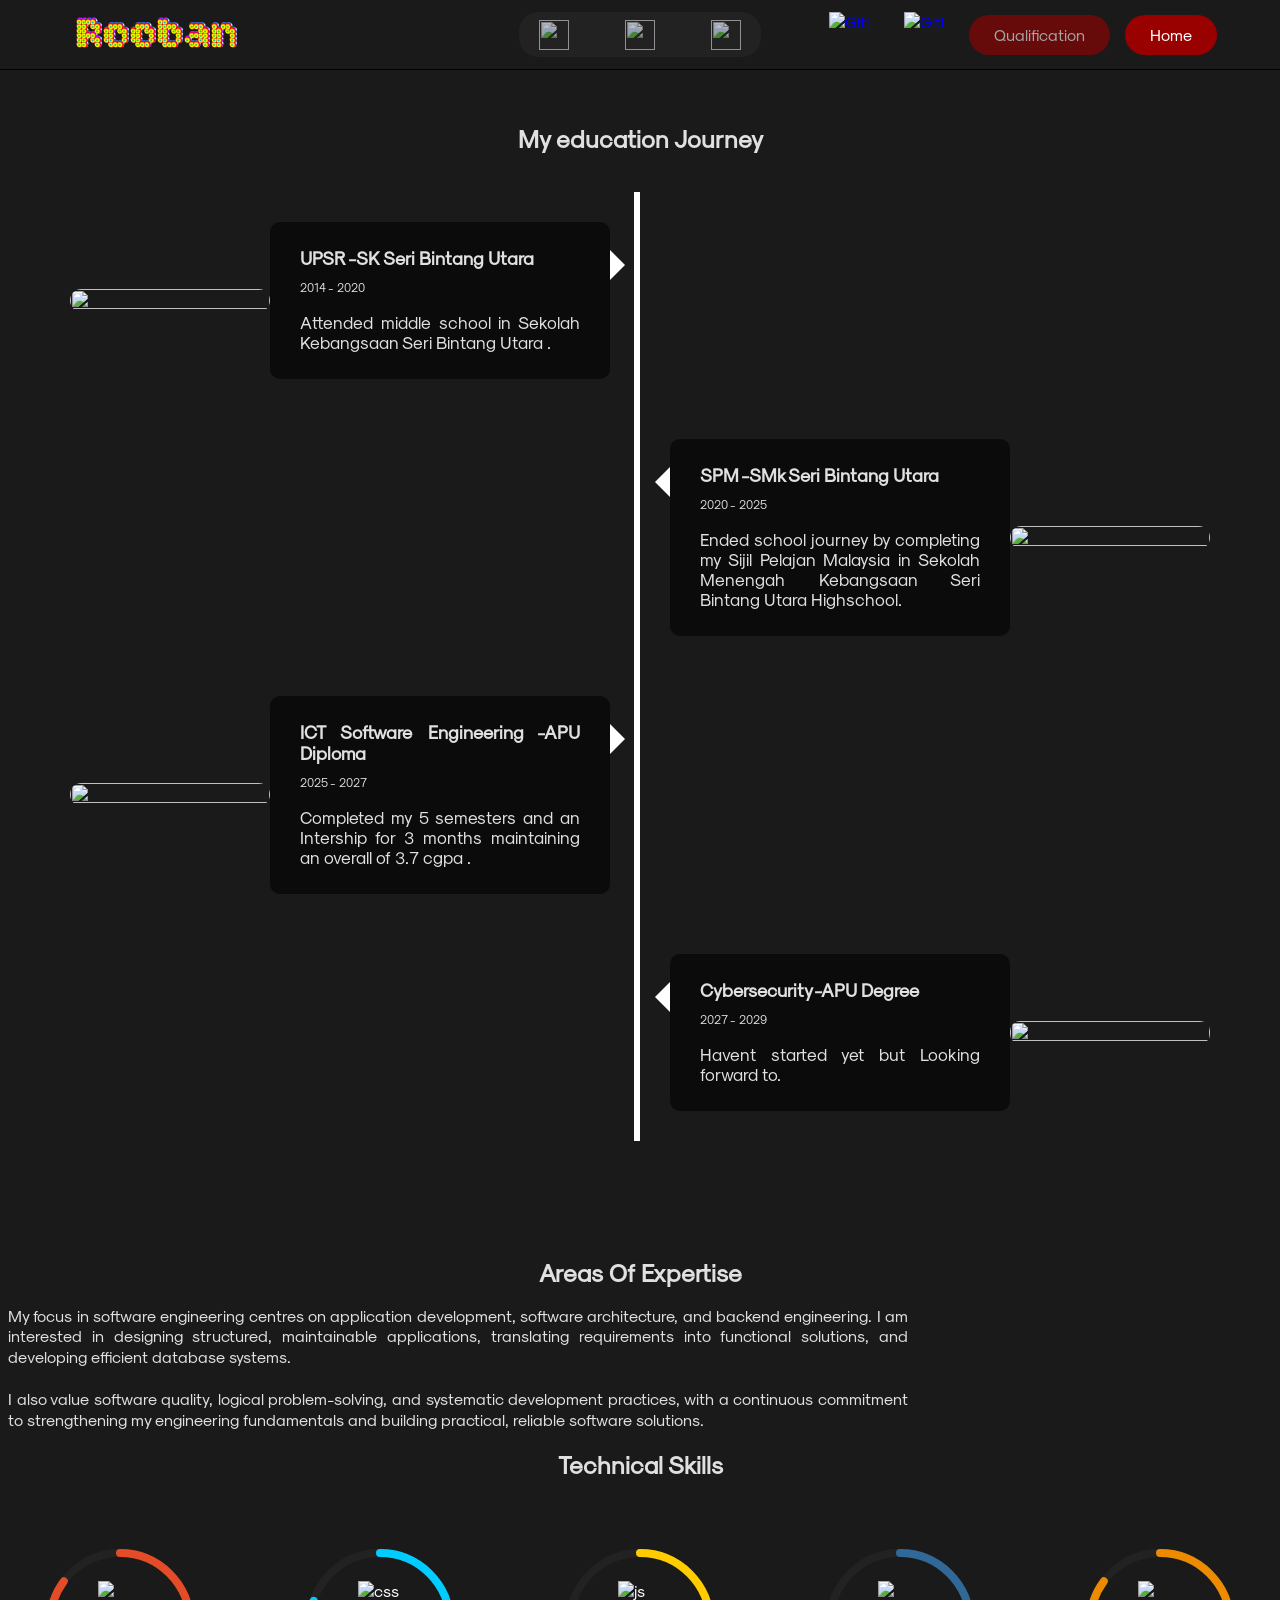
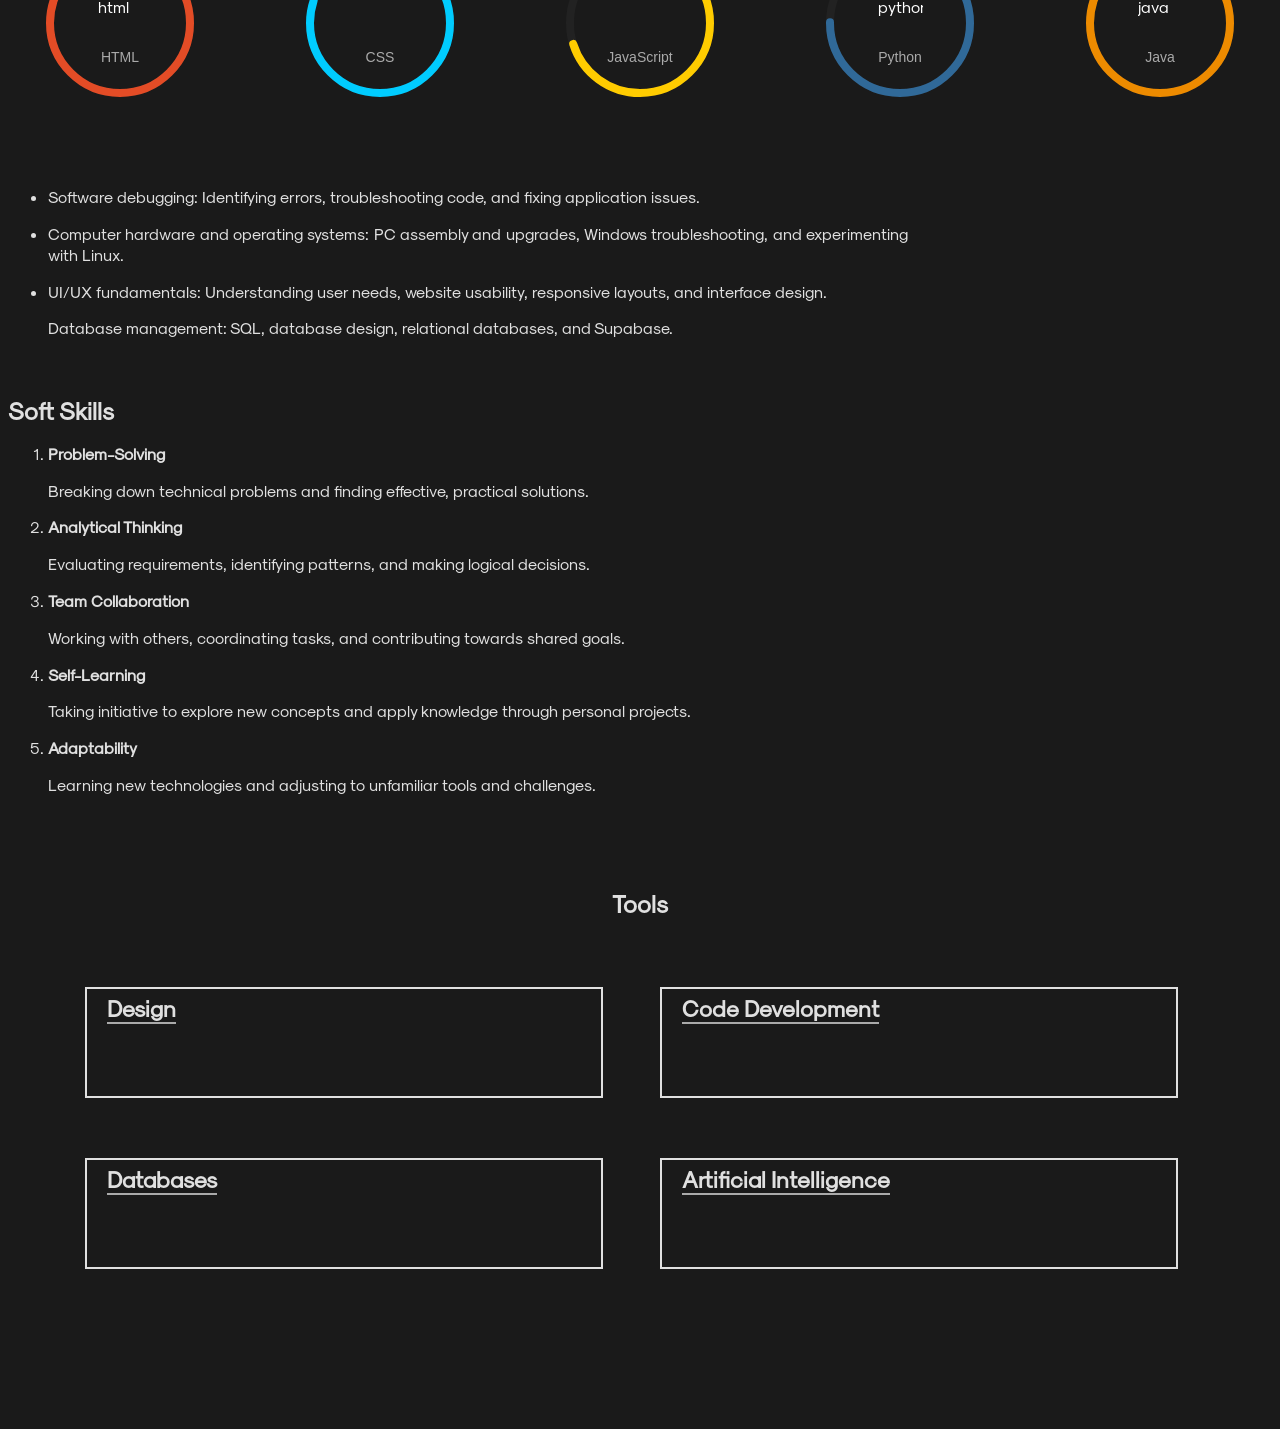
==== qualification.html @ 4d813896 "Add files via upload" ====
<!DOCTYPE html>
<html lang="en">
<head>
    <meta charset="UTF-8">
    <meta name="viewport" content="width=device-width, initial-scale=1.0">
    <title>Qualifications</title>
    <link rel="preconnect" href="https://fonts.googleapis.com">
<link rel="preconnect" href="https://fonts.gstatic.com" crossorigin>
<link href="https://fonts.googleapis.com/css2?family=Bitcount+Ink:wght@100..900&display=swap" rel="stylesheet">

<link rel="preconnect" href="https://fonts.googleapis.com">
<link rel="preconnect" href="https://fonts.gstatic.com" crossorigin>
    <link rel="stylesheet" href="style.css">
    <script src="web.js" defer></script>
    <link rel="icon" type="image/png" href="images/portfolio.png">
</head>
<body>
    <nav class="navigation">
    <h1 class="logo">Rooban</h1>
    
    <ul class="midTools">
        <li>
            <a href="#my-Education" class="Icons"  Icon-name="Books"><img src="images/bookIcon.png" alt=""></a>
        </li>
        <li>
            <a href="#my-Skills" class="Icons"  Icon-name="Skills"><img src="images/skillsIcon.png" alt=""></a>
        </li>
        <li>
            <a href="#my-Tools" class="Icons" Icon-name="Tools"><img src="images/toolIcon.png" alt=""></a>
        </li>
     </ul>
     <ul class="sidebar">
 <li class="close-menu">
    <button type="button" onclick="hideSidebar()" aria-label="Close menu"><svg xmlns="http://www.w3.org/2000/svg" viewBox="0 0 228 228" width="40px" height="40px" role="img" aria-labelledby="title">
  <title id="title">Close Menu</title>
  <g fill="none" stroke="#929090" stroke-width="12" stroke-linecap="round" stroke-linejoin="round">
    <rect x="25" y="30" width="178" height="178" rx="12"/>
    <path d="M114 30 V208 M25 119 H203"/>
  </g>
  <g fill="none" stroke="#929090" stroke-width="9" stroke-linecap="round" stroke-linejoin="round">
    <path d="M61 65 L91 95 M91 65 L61 95"/>
    <path d="M137 65 L167 95 M167 65 L137 95"/>
    <path d="M61 143 L91 173 M91 143 L61 173"/>
    <path d="M137 143 L167 173 M167 143 L137 173"/>
  </g>
</svg>

</button></li>
    <li ><a href="https://github.com/Roobananthan" target="_blank">
     Github</a></li>
     <li ><a href="https://www.linkedin.com/in/roobananthan-n-paramananthan-8a3a65379/?isSelfProfile=true" target="_blank">
     LinkedIn</a></li>
     <li ><a href="index.html">Home</a></li>
     <li ><a href="javascript:void(0)" style="opacity: 60%;">Qualification</a></li>
    
    </ul>
    <ul>
        <li class="hideOnMobile"><a href="https://github.com/Roobananthan" target="_blank" class="github" data-social="Github">
     <img src="images/github.png" alt="Github" ></a></li>
     <li class="hideOnMobile"><a href="https://www.linkedin.com/in/roobananthan-n-paramananthan-8a3a65379/?isSelfProfile=true" target="_blank" class="github" data-social="LinkedIn">
     <img src="images/linkedin.png" alt="Github" ></a></li>

     <li class="hideOnMobile"><a href="javascript:void(0)" class="qualification" style="opacity: 60%;gap: 1rem; margin-left: 10px;">Qualification</a></li>
     <li class="hideOnMobile"><a href="index.html" class="qualification">Home</a></li>
     
      <li class="menu-button" >
      <button type="button" onclick=showSidebar() aria-label="Open Menu">
        <svg xmlns="http://www.w3.org/2000/svg" viewBox="0 0 228 228" role="img" aria-labelledby="title">
  <title id="title">Menu</title>
  <rect x="25" y="30" width="178" height="178" rx="12" fill="none" stroke="#929090" stroke-width="12"/>
  <path d="M114 30 V208 M25 119 H203" fill="none" stroke="#929090" stroke-width="12"/>
  <g fill="#929090">
    <rect x="49" y="54" width="42" height="42"/>
    <rect x="139" y="54" width="42" height="42"/>
    <rect x="49" y="144" width="42" height="42"/>
    <rect x="139" y="144" width="42" height="42"/>
  </g>
   </svg></button></li>
     
    </ul>
    </nav>
    
    <hr class="navigationbar"><br>

    <main class="content">

    <div class="intro">
        <h1 class="logo-header">
            <span class="title">Rooban</span><span class="title">-The Software Engineer.</span>
        </h1>
    </div>
    <section id="my-Education">
<br><br><br>
   <h1 style="text-align: center;">My education Journey</h1>
   <div class="timeline">
     <div class="container2 left-container">
        <img src="images/sksbu.jpg" alt="">
        <div class="text-box2">
            <h2>UPSR -SK Seri Bintang Utara</h2>
            <small>2014 - 2020</small>
            <p>Attended middle school in Sekolah Kebangsaan Seri Bintang Utara .</p>
        <span class="left-container-arrow"></span>
        </div>
     </div>
     <div class="container2 right-container">
        <img src="images/smksbu.jpg" alt="">
        <div class="text-box2">
            <h2>SPM -SMk Seri Bintang Utara</h2>
            <small>2020 - 2025</small>
            <p>Ended school journey by completing my Sijil Pelajan Malaysia
                in Sekolah Menengah Kebangsaan Seri Bintang Utara Highschool.
            </p>
        <span class="right-container-arrow"></span>
        </div>
     </div>
     <div class="container2 left-container">
        <img src="images/apu2.jpg" alt="">
        <div class="text-box2">
            <h2>ICT Software Engineering -APU Diploma </h2>
            <small>2025 - 2027</small>
            <p>
            Completed my 5 semesters and an Intership for 3 months maintaining an overall of
            3.7 cgpa .
            </p>
        <span class="left-container-arrow"></span>
        </div>
     </div>
     <div class="container2 right-container">
        <img src="images/apu2.jpg" alt="" style="border-radius: 10px;">
        <div class="text-box2">
            <h2>Cybersecurity -APU Degree</h2>
            <small>2027 - 2029</small>
            <p>Havent started yet but Looking forward to. </p>
        <span class="right-container-arrow"></span>
        </div>
     </div>
   </div>

    </section>
    <section id="my-Skills"> <br><br>
    <br><h1 style="text-align: center;">Areas Of Expertise</h1>
    <p class="text" style="justify-self: center;">My focus in software engineering centres on application development, software architecture, and backend engineering. I am interested in designing structured, maintainable applications, translating requirements into functional solutions, and developing efficient database systems. 
        <br><br>I also value software quality, logical problem-solving, and systematic development practices, with a continuous commitment to strengthening my engineering fundamentals and building practical, reliable software solutions.</p>
    <h2 style="text-align: center;">Technical Skills</h2>
    <div class="container">
    <!-- HTML / CSS -->
    <div class="card">
        <div class="percent" style="--clr:#E34C26;--num:85;">
            <div class="dot"></div>
            <svg>
                <circle cx="70" cy="70" r="70"></circle>
                <circle cx="70" cy="70" r="70"></circle>
            </svg>

            <div class="number">
                <img src="images/html.png" alt="html">
                <p>HTML</p>
            </div>
        </div>
    </div>

    <!-- CSS -->
    <div class="card">
        <div class="percent" style="--clr:#00ccff;--num:80;">
            <div class="dot"></div>

            <svg>
                <circle cx="70" cy="70" r="70"></circle>
                <circle cx="70" cy="70" r="70"></circle>
            </svg>

            <div class="number">
                <img src="images/css.png" alt="css">
                <p>CSS</p>
            </div>
        </div>
    </div>

    <!-- JavaScript -->
    <div class="card">
        <div class="percent" style="--clr:#ffcc00;--num:70;">
            <div class="dot"></div>

            <svg>
                <circle cx="70" cy="70" r="70"></circle>
                <circle cx="70" cy="70" r="70"></circle>
            </svg>

            <div class="number">
                <img src="images/js.png" alt="js">
                <p>JavaScript</p>
            </div>
        </div>
    </div>

    <!-- Python -->
    <div class="card">
        <div class="percent" style="--clr: #306998;--num:75;">
            <div class="dot"></div>

            <svg>
                <circle cx="70" cy="70" r="70"></circle>
                <circle cx="70" cy="70" r="70"></circle>
            </svg>

            <div class="number">
                <img src="images/python.png" alt="python">
                <p>Python</p>
            </div>
        </div>
    </div>
    <div class="card">
        <div class="percent" style="--clr:#ED8B00;--num:85;">
            <div class="dot"></div>

            <svg>
                <circle cx="70" cy="70" r="70"></circle>
                <circle cx="70" cy="70" r="70"></circle>
            </svg>

            <div class="number">
                <img src="images/java.png" alt="java">
                <p>Java</p>
            </div>
        </div>
    </div>
   </div>
   <br>
   <div class="text" style="justify-self: center;">
       <ul>
        <li>
            <p>Software debugging: Identifying errors, troubleshooting code, and fixing application issues.</p>
        </li>
        <li>
            <p>Computer hardware and operating systems: PC assembly and upgrades, Windows troubleshooting, and experimenting with Linux.</p>
        </li>
        <li>
            <p>UI/UX fundamentals: Understanding user needs, website usability, responsive layouts, and interface design.</p>
        </li>
            <p>Database management: SQL, database design, relational databases, and Supabase.</p>
       </ul>

       <br>
   </div>
   <h2 style="justify-self: center;">Soft Skills</h2>
   <div class="text" style="justify-self: center;">
   <ol>
  <li>
    <strong>Problem-Solving</strong>
    <p>Breaking down technical problems and finding effective, practical solutions.</p>
  </li>
  <li>
    <strong>Analytical Thinking</strong>
    <p>Evaluating requirements, identifying patterns, and making logical decisions.</p>
  </li>
  <li>
    <strong>Team Collaboration</strong>
    <p>Working with others, coordinating tasks, and contributing towards shared goals.</p>
  </li>
  <li>
    <strong>Self-Learning</strong>
    <p>Taking initiative to explore new concepts and apply knowledge through personal projects.</p>
  </li>
  <li>
    <strong>Adaptability</strong>
    <p>Learning new technologies and adjusting to unfamiliar tools and challenges.</p>
  </li>
</ol>
   </div>
   


</section>
<section id="my-Tools"><br><br>
   <br><h1 style="text-align: center;">Tools</h1>
    
    <div class="ToolUsed">

        <div id="design">
            <h2>Design</h2>
            <img src="images/figma.png" alt="">
        </div>

        <div id="coding">
        <h2>Code Development</h2>
            <img src="images/vscode.png" alt="">
            <img src="images/git.png" alt="">
            <img src="images/nodejs.svg" alt="">
        </div>

        <div id="database">
            <h2>Databases</h2>
            <img src="images/mariadb.png" alt="">
            <img src="images/PhpMyAdmin_logo.png" alt="">
            <img src="images/sql.png" alt="">
            <img src="images/supabase.png" alt="">
        </div>
        
        <div id="ai">
            <h2>Artificial Intelligence</h2>
            <img src="images/chatgpt.png" alt="">
        </div>

    </div>
</section>

   </main>

</body>
</html>
---- style.css ----
::-webkit-scrollbar{
        width: 8px;
    }
    ::-webkit-scrollbar-track {
    background: #1A1A1A;
}
    ::-webkit-scrollbar-thumb{
       background: #555;
       border-radius: 100px;
       border: 2px solid #1A1A1A;
       transition: background 0.3s ease;
    }
    ::-webkit-scrollbar-thumb:hover {
    background: #A0A0A0;
}
::-webkit-scrollbar-corner {
    background: #1A1A1A;
}
@font-face {
    font-family: 'customFont';
    src: url('Sk-Modernist-Regular.otf') ;
}
@view-transition{
    navigation:auto;
}
::view-transition-group(root){
    animation-duration: 0.5s;
}

body{
    background-color:#1A1A1A;
    width: auto;
    transition: background-color 0.3s ease; 
    color: #E0E0E0;
    
}
body:has(#first:hover) {
  background-color: black;
  
}
body:has(#second:hover){
  background-color: #C6ADEC;
  color: #212121;
}

body:has(#third:hover) {
  background-color: white;
  color: #212121;
}
body:has(#fourth:hover) {
  background-color: #F7F7F7;
  color: #212121;

}
body:has(#fifth:hover) {
  background-color: white;
  color: #212121;

}
body:has(#six:hover) {
  background-color: #080820;
}
body:has(#second:hover,#third:hover,#fourth:hover,#fifth:hover,) #apu{
    content: url("images/apuBlack.png");
    content-visibility: 40px;
}
body:has(#first:hover,#second:hover,#third:hover,#fourth:hover,#fifth:hover,#six:hover) #my-Music::before{
    background-image: none;
}
body:has(#first:hover,#second:hover,#third:hover,#fourth:hover,#fifth:hover,#six:hover) #my-Movies::before{
    background-image: none;
}


.content{
    margin-top: 10px;
}
.logo{
     margin: 0;
    padding-left: 30px;
    font-family: "Bitcount ink", sans-serif;
    font-size: 45px;
}
.navigation{
    display: grid;
    grid-template-columns: 1fr auto 1fr;
    align-items: center;
    min-height: 70px;
    padding: 0 3rem;

    position: fixed;
    top: 0;
    left: 0;
    width: 100%;
    box-sizing: border-box;
    z-index: 9999;

    background-color: #1A1A1A;
    border-bottom: 1px solid #000;
}
.navigation .midTools li a{
    display: flex;
    align-items: center;
    justify-content: center;

    width: 70px;
    height: 45px;
    padding: 0;

    color: #FFF;
    text-decoration: none;
    text-align: center;

}
.midTools {
    display: flex;
    align-items: center;
    justify-content: center;
    justify-self: center;
    gap: 1rem;

    margin: 0;
    padding: 5px;
    border-radius: 20px;
    background-color: #222;

}

.midTools li a img{
    width: 30px;
    height: 30px;
    object-fit: contain;
    opacity: 0.7;
    transition: opacity 0.2s ease,
                transform 0.2s ease;
}

.midTools li a img:hover{
    opacity: 1;
    transform: translateY(-2px);
}

.navigation ul{
    display: flex;
    align-items: center;
    list-style: none;
    margin: 0;
    padding: 0;
}
.qualification{
    display: block;
    height: 20px;
    padding: 10px 25px;

    border: none;
    border-radius: 20cm;

    background-color: #990000;
    color: #FFF;

    font-size: medium;
    text-align: center;
    text-decoration: none;
    cursor: pointer;

    transition: background-color 0.2s ease,
                color 0.2s ease;
}
.navigation > ul:last-child {
    display: flex;
    align-items: center;
    justify-content: flex-end;
    gap: 15px;

    margin: 0;
    padding: 0;
    white-space: nowrap;
}
.qualification:hover{
    background-color: #3C3D3C;
    color: #FF4D4D;
}

.read:hover{
    cursor: pointer;
    background-color: #1A1A1A;
    color: #FF4D4D;
}
.navigation li{
    float: none;
}
.github{
    position: relative;
    display: flex;
    align-items: center;
    padding-left: 20px;
}
.github img{
    display: block;
    width: 40px;
    height: 45px;
    object-fit: contain;
    transition: transform 0.2s ease;
}
.github img:hover{
     transform: scale(1.08);
}
.github::before,
.Icons::before {
    content: attr(data-social, "");
    position: absolute;
    padding: 7px 11px;

    background-color: darkred;
    color: #E0E0E0;
    border-radius: 20px;

    white-space: nowrap;
    pointer-events: none;

    transform: translateY(25px) rotate(25deg);
    opacity: 0;

    transition: opacity 0.2s ease,
                transform 0.2s cubic-bezier(0.42, 0, 0.44, 1.68);
}
.Icons::before {
    content: attr(Icon-name);
}
.github,
.Icons {
    position: relative;
}
.github::before,
.Icons::before {
    left: 50%;
    top: 100%;
    z-index: 10000;
}
.github:hover::before,
.Icons:hover::before {
    transform: translate(-50%, 0) rotate(0);
    opacity: 1;
}
.github::after,
.Icons::after {
    content: none;
}

.sidebar{
    position: fixed;
    top: 0;
    right: 0;
    height: 100vh;
    width: 250px;
    z-index: 999;

    background-color: rgba(10, 10, 10, 0.75);
    backdrop-filter: blur(20px);
    -webkit-backdrop-filter: blur(20px);

    
    box-shadow: -10px 0 30px rgba(0, 0, 0, 0.3);

    display: none;
    flex-direction: column;
    align-items: flex-start;
    justify-content: flex-start;
    gap: 40px;
    border-left: #000 solid 4px;
}
.navigation .sidebar {
    display: none;
}
.sidebar li{
    width: 100%;
    
}
.sidebar a{
    width: 100%;
    text-decoration: none;
    text-align: center;
    color: #F7F7F7;
    display: block;
    box-sizing: border-box;
    padding: 15px 30px;
    
}
.close-menu{
    margin-top: 40px;
    display: flex;
    justify-content: center;
     box-sizing: border-box;
}
.close-menu button{
    display: flex;
    align-items: center;
    justify-content: center;
    background: transparent;
    border: none;
    padding: 0;
    cursor: pointer;
}
.sidebar li:hover{
    opacity: 0.8;
}
.menu-button svg{
    display: none;
    width: 40px;
    height: 40px;
}
.menu-button button {
    background: transparent;
    border: none;
    padding: 0;
    cursor: pointer;
}




hr.navigationbar{
    border: none;
    border:1px solid #3C3D3C;
}
*{
   font-family: 'customFont',sans-serif;
    text-align: justify; 
    scrollbar-width: thin;
    scrollbar-color: #555 #1A1A1A;
    }

.Myimage{
    width: 300px;
    height: 300px;
    border-radius: 50%;
    object-fit: cover;
    padding-left: 0px;
    flex: 0 1 300px;
    margin-top: 20px;
    
}
@media (max-width: 1300px) {
    main {
        width: 100%;
    }
}

@media (max-width: 480px) {
    .text {
        max-width: 400px;
    }
}

.Wrap{
    display: flex;
    flex-wrap: wrap;
    align-items:center;
    justify-content:center;
    padding-left: 20px;
    gap: 0 100px;
    min-height: 55vh;
    animation: slide-up 2s ;
    
    
}
.text{
    flex:1 1 250px;
    line-height: 1.3;
    text-align: justify;
    max-width: 900px;
    margin-top: 20px;
    font-size: 16px;
    margin-right: 14px;
}


@keyframes slide-up{
    from{
        opacity:0.2;
        transform: translateY(20px);
    }
    to{
        opacity: 1;
        transform: translateY(0);
    }
}

.logos{
    text-align: center;
    display: flex;
    align-items: center;
    justify-content: center;
    height: auto;
    gap: 50px;
    animation: slide-up 2s ;
}
#ch{
    display: none;

}
#ch:checked ~ .text .extra{
    display: block;
    
}
#ch:checked ~ .text> label{
    display: none;
}
.extra{
    display: none;
}
label{
    display: inline-block;
    cursor:pointer;
    color: #E0E0E0;
    background-color: #990000;
    padding: 2px 10px;
    border-radius: 10px;
    margin-top: 10px;
}

.CinemaInterest{
    margin:30px auto;
    width: 90%;
    border: none;
    display: flex;
    overflow-x:auto;
    animation: appear linear;
    animation-timeline: view();
    animation-range: entry 0% cover 30%;
    scrollbar-width: none; /* Firefox */
    -ms-overflow-style: none; /* Internet Explorer and Edge */
    
}
#my-Movies {
    position: relative;
    isolation: isolate;
}

#my-Movies::before {
    content: "";
    position: absolute;
    inset: 0;
    background:linear-gradient(rgba(0, 0, 0, 0.65), rgba(0, 0, 0, 0.65)),
        url("images/movieBackground.jpg");
    z-index: -1;
}

.CinemaInterest::-webkit-scrollbar{
    display: none;
}
.group{
    display: flex;
    justify-content: center;
    gap: 1em;
    animation: spin 15s linear infinite;
    padding-right: 1em;
    
}
.CinemaInterest:hover .group{
    animation-play-state: paused;
}
.CinemaInterest:before,.CinemaInterest:after{
    position: absolute;
    top: 0;
    width: 100px;
    height: 100%;
    content: "";
    z-index: 999;
}
.CinemaInterest:before{
    left: 0;
background: linear-gradient(to left,rgba(255,255,255,0),#1A1A1A);
}
.CinemaInterest:after{
    right: 0;
    background: linear-gradient(to right,rgba(255,255,255,0),#1A1A1A);
}
.movie{
    flex: 0 0 200px;
    height:300px;
    width:100%;
    background:whitesmoke;
    color: #1A1A1A;
    font-size: 3rem;
    border-radius: 0em;
    text-align: center;
    align-content: center;
    overflow: hidden;
    display: flex;
}
.movie img{
    width: 100%;
    height: 100%;
    object-fit: cover;
    object-position: center;
    display: block;
}

@keyframes spin{
    to{translate:0;}
    from{translate: -100%;}
}
@keyframes appear{
    from {
        opacity:0;
        scale:0.5;
    }
    to{
        opacity: 1;
        scale: 1;
    }

}

.games img{
    width: 250px ;
    height: 250px;
    object-fit: contain;
}
.games{
    justify-content: center;
    display: grid;
    grid-template-columns: 250px 250px 250px;
    grid-template-rows: 150px 150px 150px 150px;
    gap: 0em;
    grid-template-areas: 
    "box-1 box-3 box-5 " 
    "box-1 box-3 box-5 "
    "box-2 box-4 box-6"
    "box-2 box-4 box-6";
    animation: appear linear;
    animation-timeline: view();
    animation-range: entry 0% cover 30%;
}
.games img:hover{
   transform:scale(1.1)
}
.music img{
     width: 200px ;
    height: 200px;
    object-fit: contain;
    display: block;
}
.music{
    justify-content: center;
    display: grid;
    grid-template-columns:repeat(6, 200px) ;
    grid-template-rows: auto;
    gap: 1rem;
    grid-template-areas: 
    "music-1 music-2 music-3 music-4 music-5 music-6";
    animation: auto linear reveal both;
    animation-timeline: view();
    animation-range: entry 20% cover 40%;
}

.box{
    display: flex;
    flex-direction: column;
    align-items: center;    
    text-align: center;
    min-width: 0;
}
.music p{
    margin: 8px 2px 2px 2px;
    font-size: 14px;
    line-height: 1.5;
    
    
}



@keyframes reveal {
  from { opacity: 0; clip-path: inset(0% 60% 0% 50%); }
  to { opacity: 1; clip-path: inset(0% 0% 0% 0%); }
}

/* Qualification.html */
header{
    position: relative;
    left: 0;
    top: 0;
    width: 100%;
    height: 80px;
}
header h4{
    position: absolute;
    left: 10%;
    bottom: 1rem;
    font-size: 20px;
}
/* splash screen */

.intro{
    position: fixed;
    z-index: 9999;
    left: 0;
    top: 0;
    width: 100%;
    height: 100%;
    transition: 3s;
    background-color: #0B0B0B;

}
.logo-header{
    position: absolute;
    top: 40%;
    left: 50%;
    transform: translate(-50%,-50%);
}
.title{
    position: relative;
    display: inline-block;
    bottom: -20px;
    opacity: 0;
    font-family: 'Bitcount ink',sans-serif;
}
.title.active{
    bottom: 0;
    opacity: 1;
    transition: ease-in-out 0.5s;
}
.title.fade{
    bottom: 150px;
    opacity: 0;
    transition: ease-in-out 0.5s;
}
/* =========================
   CIRCULAR PROGRESS BARS
========================= */

.container {
    width: 100%;
    display: flex;
    justify-content: center;
    align-items: center;
    flex-wrap: wrap;
    gap: 60px;
    margin-top: 0px;
}

.card {
    position: relative;
    width: 200px;
    height: 250px;

    display: flex;
    justify-content: center;
    align-items: center;
}

.percent {
    position: relative;
    width: 150px;
    height: 150px;
}

.percent svg {
    position: relative;
    width: 150px;
    height: 150px;

    transform: rotate(270deg);
}

.percent svg circle {
    width: 100%;
    height: 100%;

    fill: none;
    stroke-width: 8;
    stroke: #222;

    transform: translate(5px, 5px);
}

.percent svg circle:nth-child(2) {
    stroke: var(--clr);

    stroke-dasharray: 440;
    stroke-dashoffset: calc(
        440 - (440 * var(--num)) / 100
    );

    stroke-linecap: round;

    animation: progress 3s ease forwards;
    animation-delay: 3s;
}

@keyframes progress {
    from {
        stroke-dashoffset: 440;
    }
}
.number {
    position: absolute;

    inset: 0;

    display: flex;
    flex-direction: column;

    justify-content: center;
    align-items: center;

    color: white;
}

.number img {
     width: 45px;
    height: 55px;
    object-fit: contain;
    margin-bottom: 8px;
}

.number p {
    margin: 0;
    font-size: 14px;
    color: #aaa;
}

.number p {
    margin-top: 5px;

    font-size: 14px;

    color: #aaa;

    font-family: Arial, sans-serif;
}


.tools{
    width: auto;
    overflow: hidden;
    padding: 60px 0px;
    background:transparent;
    white-space: nowrap;
    position: relative;
}

.group2{
    display: inline-block;
    animation: 5s slide ;
    animation-delay: 3s;
}
.group2 img{
    height: 70px;
    margin: 0 40px;
}
.tools:hover .group2{
    animation-play-state: paused;
}


.ToolUsed{
    width: 100%;
    max-width: 1200px;
    margin: 60px auto 150px;
    padding: 0 25px;
    box-sizing: border-box;
    display: grid;
    grid-template-columns: repeat(2, minmax(0,1fr));
    row-gap: 40px;
    align-items: start;
}
#design,#coding,#database,#ai{
    width: 90%;
    min-width: none;
    float: none;
    clear: none;
    margin: 10px 20px;
    box-sizing: border-box;
    border: #E0E0E0 solid 2px;
}
#design h2,#coding h2, #database h2, #ai h2{
    text-decoration: underline #aaa;
    text-underline-offset: 5px;
    margin: 5px 20px 25px;
    font-size: 2.5vh;
}
#design img,#coding img,#database img,#ai img{
    width: 80px;
    object-fit: contain;
    margin: 10px 20px 40px 20px;
    vertical-align: middle;
}



.timeline{
    position: relative;
    max-width: 1200px;
    margin: 40px auto;
}
.container2{
    padding: 30px 30px;
    position: relative;
    width: 50%;
    box-sizing: border-box;
    animation: movedown 2.5s linear forwards;
    opacity: 0;
    animation-delay: 3.9s;
}
.container2:nth-child(1){
    animation-delay: 0s;
}
.container2:nth-child(2){
    animation-delay: 1s;
}
.container2:nth-child(3){
    animation-delay: 2s;
}
.container2:nth-child(4){
    animation-delay: 3s;
}
@keyframes movedown{
    0%{
        opacity: 1;
        transform: translateY(-30px);
    }
    100%{
        opacity: 1;
        transform: translateY(0px)
    }
}
.right-container img,.left-container img{
    width: 200px;
    object-fit: cover;
    border-radius: 20px;
    height: fit-content;
    justify-content: center;
        align-items: center;
        align-self: center;
}
.text-box2{
    padding: 10px 30px;
    background: #0B0B0B;
    position: relative;
    border-radius: 10px;
    font-size: 17px;
}
.left-container{
    left: 0;
}
.left-container, .right-container{
    display: flex;
}

.right-container{
    left: 50%;
    flex-direction: row-reverse;
}

.timeline::after{
    content: '';
    position: absolute;
    width: 6px;
    background-color: #fff;
    top: 0;
    left: 50%;
    transform: translateX(-50%);
    margin-left: -3px;
    z-index: 1;
    animation: moveline 4s linear forwards;
    animation-delay:4s;
}
@keyframes moveline{
    0%{
        height: 0;
    }
    100%{
        height: 100%;
    }
}


.text-box2 h2{
    font-weight:600;
    font-size: large;
    margin-bottom: 7px;
}
.text-box2 small{
    display: inline-block;
    margin-bottom: -1px;
    font-size: 12px;
}
.left-container-arrow{
    height: 0;
    width: 0;
    position: absolute;
    top: 28px;
    z-index: 1;
    border-top: 15px solid transparent;
    border-bottom: 15px solid transparent;
    border-left: 15px solid white;
    right: -15px;
}
.right-container-arrow{
    height: 0;
    width: 0;
    position: absolute;
    top: 28px;
    z-index: 1;
    border-top: 15px solid transparent;
    border-bottom: 15px solid transparent;
    border-right: 15px solid white;
    left: -15px;
}



@media(max-width:1201px){
     .navigation {
        padding: 0 1.5rem;
        grid-template-columns: auto 1fr auto;
        gap: 1rem;
    }
    
    .logo {
        padding-left: 0;
        font-size: 38px;
    }
    
    .midTools {
        gap: 0.5rem;
    }

    .navigation .midTools li a {
        width: 50px;
    }

    .navigation > ul:last-child {
        gap: 10px;
    }

    .github {
        padding-left: 5px;
    }

    .qualification {
        padding: 8px 15px;
        font-size: 0.9rem;
    }
    .music img{
        height: 200px;
        width: 200px;   

    }
    .games{
        margin-left: 20px
    }
    .music{
    grid-template-columns: 200px 200px;
    grid-template-rows: 200px 200px 200px;
    gap: 1.5rem;
    grid-template-areas: 
    "music-1 music-3" 
    "music-2 music-4"
    "music-5 music-6";
    }
  
.box{
    display: flex;
    flex-direction: column;
    align-items: center;    
    text-align: center
}
.music p{
    margin: 2px 0 0 0;
    font-size: 14px;
}
    
    .music img{
     width: 200px ;
    height: 200px;
    object-fit: contain;
    display: block;
}


}

@media (max-width: 900px) {
    .Wrap {
        min-height: 30vh;
    }
    .logo{
        font-size: 35px;
    }
    .text {
        text-align: center;
        font-size: 14px;
        padding-left: 0;
        justify-content: center;
    }
    
    .Myimage{
        width: 300px;
        height: 300px;
     }
    
    
    
    .games{
    grid-template-columns: 150px 150px;
    grid-template-rows: 100px 100px 100px 100px 100px 100px;
    grid-template-areas: 
    "box-1 box-3 " 
    "box-1 box-3 "
    "box-2 box-4 "
    "box-2 box-4 "
    "box-5 box-6 "
    "box-5 box-6 ";
    gap: 0;
    justify-content: center;
    width: 90%;
    }
    .movie{
    flex: 0 0 150px;
    height:200px;
    width:100%;
     }
    .movie img{
    width: 200px;
    height: 200px;
    }
    .games img{
    width: 180px;
    height: 180px;
    }
    
    
    
    .timeline {
        width: 100%;
        margin: 30px auto;
        padding: 0;
        box-sizing: border-box;
    }

    /* Move the centre line to the left */
    .timeline::after {
        left: 12px;
        transform: none;
        margin-left: 0;
        width: 4px;
    }

    /* Make every timeline item full width */
    .container2 {
        width: 100%;
        padding: 20px 15px 20px 35px;
        box-sizing: border-box;
    }

    /* Stack image and text vertically */
    .left-container,
    .right-container {
        left: 0;
        display: flex;
        flex-direction: column;
        align-items: flex-start;
    }

    /* Resize school and university logos */
    .left-container img,
    .right-container img {
        width: 200px;
        max-width: 100%;
        height: auto;
        object-fit: contain;
        margin-bottom: 12px;
        justify-content: center;
        align-items: center;
        align-self: center;
    
    }

    /* Make text cards fit the screen */
    .text-box2 {
        width: 100%;
        box-sizing: border-box;
        padding: 15px;
        font-size: 15px;
        overflow-wrap: anywhere;
    }

    .text-box2 h2 {
        font-size: 17px;
        line-height: 1.4;
    }

    .text-box2 small {
        font-size: 12px;
    }

    .text-box2 p {
        font-size: 14px;
        line-height: 1.6;
    }

    /* Remove desktop-facing arrows */
    
     .left-container-arrow,.right-container-arrow{
        border-right: 15px solid #fff;
        border-left: 0;
        left: -15px;
     }

    
}
@media (max-width:800px){
    .hideOnMobile{
        display: none;
    }
    .menu-button svg{
        display: block;
    }
    #introPic {
        display: none;
    }
    
    
    
}
@media (max-width: 600px) {
    .Wrap {
        min-height: 10vh;
    }
    .Myimage{
        width: 250px;
        height: 250px;
    }
    .text {
        text-align: center;
        font-size: 13px;
        padding-left: 0;
        padding-right: 10px;
        justify-content: center;
    }    

    
    .CinemaInterest:before,.CinemaInterest:after{
    width: 40px;
    z-index: 1000;
}

    .logo{

        padding-left: 10px;
        font-size: 28px;
    }
    
    .games{
    grid-template-columns: 160px 160px;
    grid-template-rows: 90px 90px 90px 90px 90px 90px;
    grid-template-areas: 
    "box-1 box-3 " 
    "box-1 box-3 "
    "box-2 box-4 "
    "box-2 box-4 "
    "box-5 box-6 "
    "box-5 box-6 ";
    gap: 0;
    }
    .games img{
    width: 200px;
    height: 140px;
    }
    .movie{
    flex: 0 0 165px;
    height:225px;
    width:100%;
    object-fit: contain;
}
    .movie img{
        height: 100%;
        width: 100%;
    }
    
    
    .music{
    grid-template-columns: 120px 120px;
    grid-template-rows: 120px 120px 120px;
    grid-template-areas: 
    "music-1 music-3" 
    "music-2 music-4"
    "music-5 music-6";
    row-gap: 2.5rem;
    }
    .music img{
        height: 120px;
        width: 120px;       
    }
    
    
    .music p {
        width: 100px;
        margin: 4px 0 0;
        font-size: 11px;
        line-height: 1;
        text-align: center;
    
    }
    .navigation {
        padding: 10px;
        gap: 4px;
    }


    .midTools {
        gap: 2.5;
        padding: 2.5px;
    }

    .navigation .midTools li a {
        width: 45px;
        height: 40px;
    }

    .midTools li a img {
        width: 25px;
        height: 25px;
    }
    #design h2,#coding h2, #database h2, #ai h2{
    text-decoration: underline #aaa;
    text-underline-offset: 2px;
    margin: 10px 10px 25px;
    font-size: 2.5vh;

}

    
}
@media (max-width:450px){
    
    .sidebar{
        width: 100%;
    }
    .logo{
        padding-left: 5px;
        font-size: 25px;
    }

    
}
@media (max-width:350px){
    
    .midTools li{
        display: none;
    }
    .close-menu{
        margin-top: 10px;
    }
    #design img,#coding img, #database img, #ai img{
        height: 90px;
    }
}
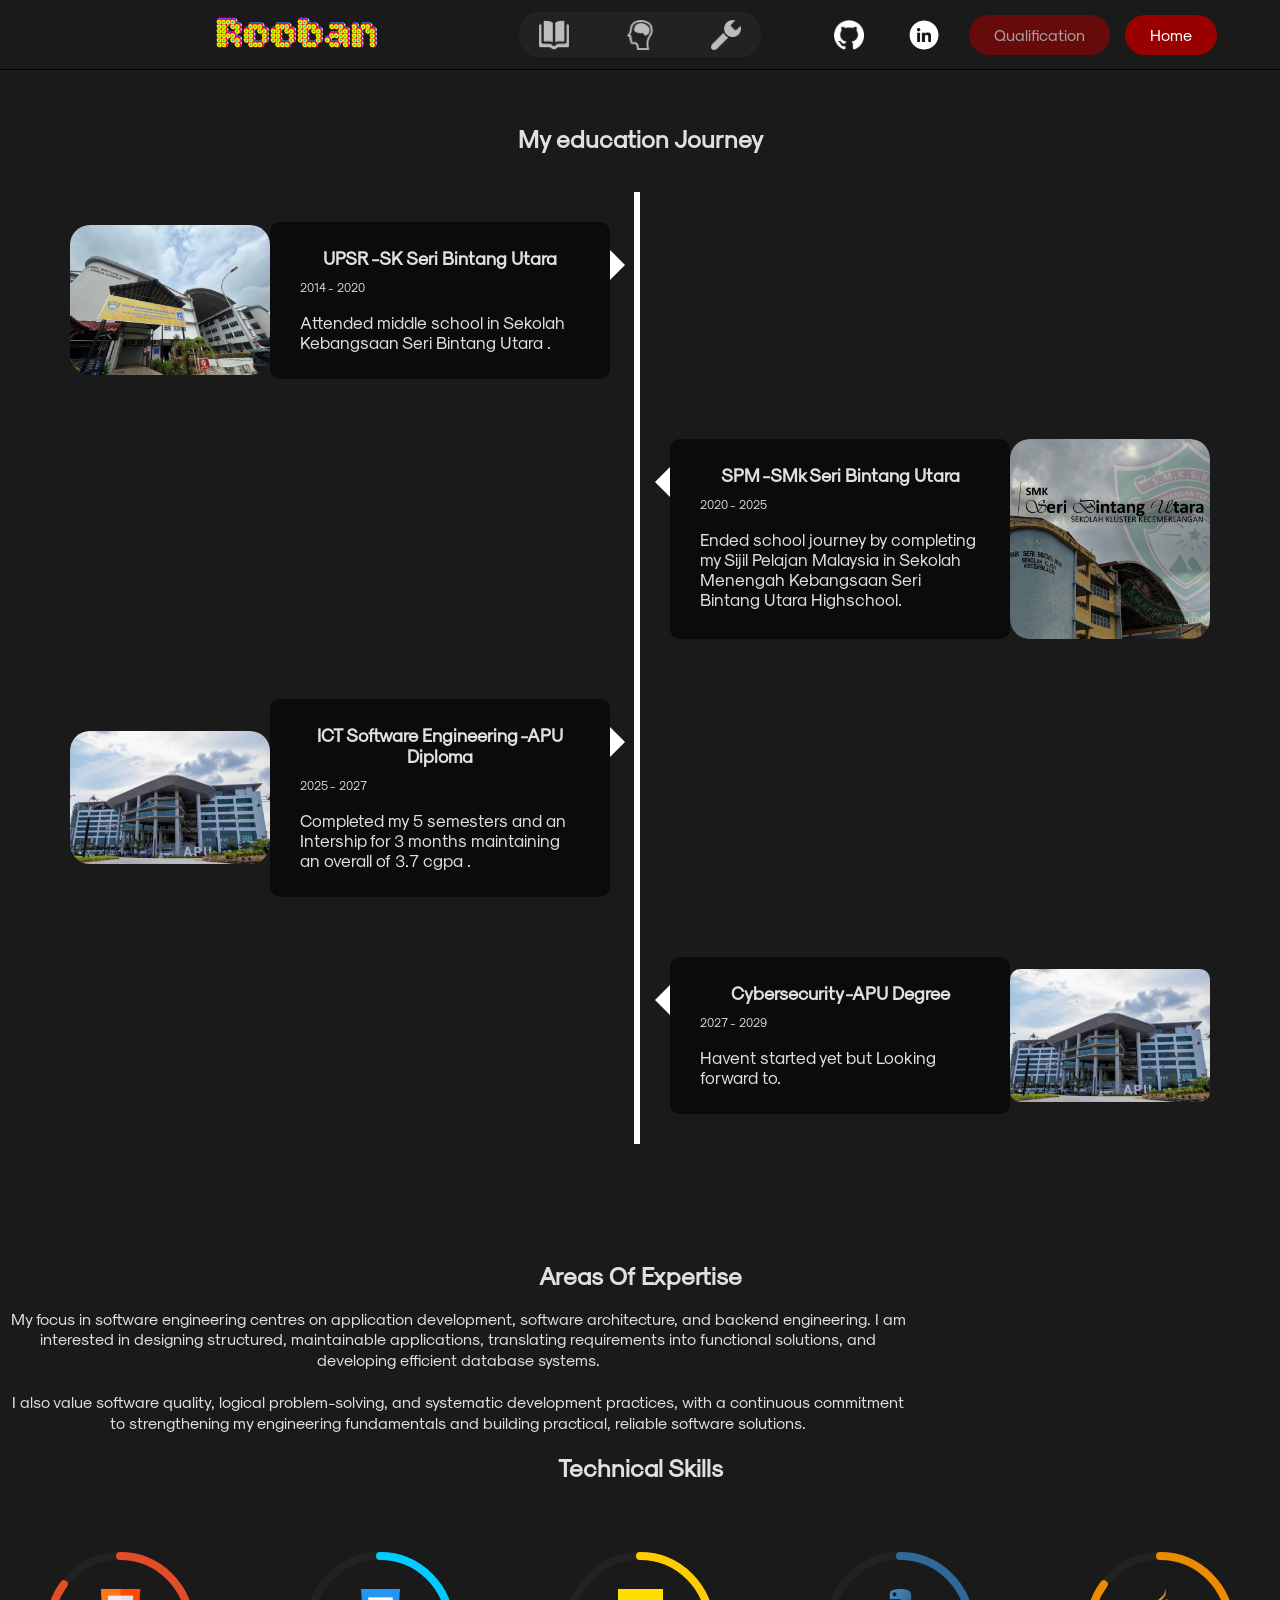
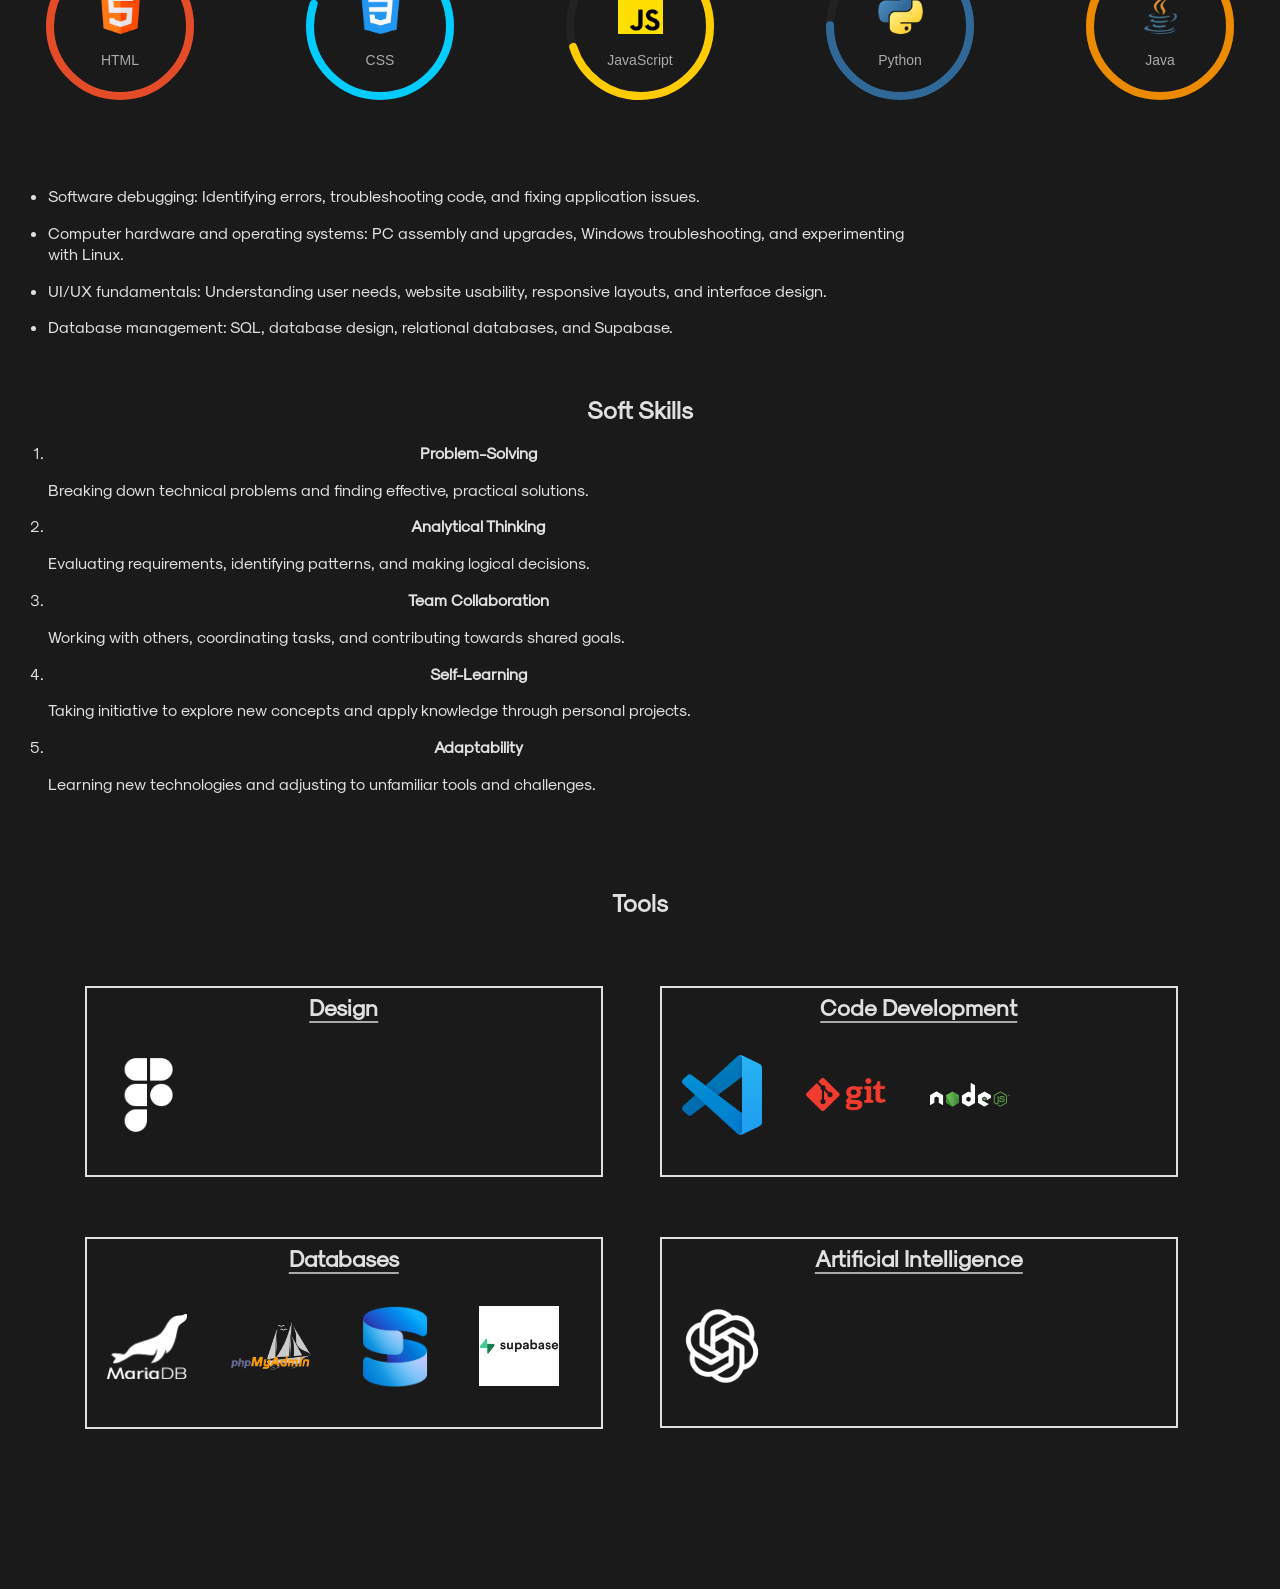
==== commit e1fa365b: "Add files via upload Updated mobile view" ====
--- a/qualification.html
+++ b/qualification.html
@@ -226,7 +226,7 @@
     </div>
    </div>
    <br>
-   <div class="text" style="justify-self: center;">
+   <div class="text">
        <ul>
         <li>
             <p>Software debugging: Identifying errors, troubleshooting code, and fixing application issues.</p>
@@ -237,12 +237,14 @@
         <li>
             <p>UI/UX fundamentals: Understanding user needs, website usability, responsive layouts, and interface design.</p>
         </li>
+        <li>
             <p>Database management: SQL, database design, relational databases, and Supabase.</p>
+         </li>
        </ul>
 
        <br>
    </div>
-   <h2 style="justify-self: center;">Soft Skills</h2>
+   <h2 style="text-align: center;">Soft Skills</h2>
    <div class="text" style="justify-self: center;">
    <ol>
   <li>
--- a/style.css
+++ b/style.css
@@ -219,10 +219,7 @@
 
     white-space: nowrap;
     pointer-events: none;
-
-    transform: translateY(25px) rotate(25deg);
     opacity: 0;
-
     transition: opacity 0.2s ease,
                 transform 0.2s cubic-bezier(0.42, 0, 0.44, 1.68);
 }
@@ -239,10 +236,31 @@
     top: 100%;
     z-index: 10000;
 }
-.github:hover::before,
-.Icons:hover::before {
-    transform: translate(-50%, 0) rotate(0);
-    opacity: 1;
+
+
+
+/* Mouse / trackpad */
+@media (hover: hover) and (pointer: fine) {
+    .github:hover::before,
+    .Icons:hover::before {
+        transform: translate(-50%, 0) rotate(0);
+        opacity: 1;
+    }
+}
+
+/* Touchscreens: label appears only while pressed */
+@media (hover: none), (pointer: coarse) {
+    .github:active::before,
+    .Icons:active::before {
+        transform: translate(-50%, 0) rotate(0);
+        opacity: 1;
+    }
+}
+@media (hover: none), (pointer: coarse) {
+    .github:hover::before,
+    .Icons:hover::before {
+        opacity: 0;
+    }
 }
 .github::after,
 .Icons::after {
@@ -327,11 +345,24 @@
 }
 *{
    font-family: 'customFont',sans-serif;
-    text-align: justify; 
-    scrollbar-width: thin;
-    scrollbar-color: #555 #1A1A1A;
-    }
-
+    }
+h1, h2, h3, h4{
+    text-align: center;
+}
+p,
+.text-box2 p {
+    text-align: left;
+}
+
+.text,
+.box,
+.music p {
+    text-align: center;
+}
+.text-box2,
+.text-box2 li {
+    text-align: left;
+}
 .Myimage{
     width: 300px;
     height: 300px;
@@ -342,38 +373,29 @@
     margin-top: 20px;
     
 }
-@media (max-width: 1300px) {
-    main {
-        width: 100%;
-    }
-}
-
-@media (max-width: 480px) {
-    .text {
-        max-width: 400px;
-    }
-}
+
 
 .Wrap{
     display: flex;
     flex-wrap: wrap;
     align-items:center;
     justify-content:center;
-    padding-left: 20px;
-    gap: 0 100px;
+    gap: 30px 60px;
+    padding: 30px;
     min-height: 55vh;
     animation: slide-up 2s ;
     
     
 }
 .text{
-    flex:1 1 250px;
+    flex:1 1 300px;
+    width: auto;
     line-height: 1.3;
-    text-align: justify;
+    text-align: center;
     max-width: 900px;
-    margin-top: 20px;
+    margin-top: 20px a;
     font-size: 16px;
-    margin-right: 14px;
+    justify-self: center;
 }
 
 
@@ -426,12 +448,13 @@
     width: 90%;
     border: none;
     display: flex;
-    overflow-x:auto;
+    overflow:hidden;
     animation: appear linear;
     animation-timeline: view();
     animation-range: entry 0% cover 30%;
     scrollbar-width: none; /* Firefox */
     -ms-overflow-style: none; /* Internet Explorer and Edge */
+    position: relative;
     
 }
 #my-Movies {
@@ -453,10 +476,10 @@
 }
 .group{
     display: flex;
+    flex: 0 0 auto;
     justify-content: center;
     gap: 1em;
     animation: spin 15s linear infinite;
-    padding-right: 1em;
     
 }
 .CinemaInterest:hover .group{
@@ -500,8 +523,20 @@
 }
 
 @keyframes spin{
-    to{translate:0;}
-    from{translate: -100%;}
+    to{transform: translateX(0);}
+    from{transform: translateX(-100%);}
+}
+@media (hover: hover) and (pointer: fine) {
+    .CinemaInterest:hover .group {
+        animation-play-state: paused;
+    }
+}
+
+/* Don't pause just because a phone tapped it */
+@media (hover: none), (pointer: coarse) {
+    .CinemaInterest:hover .group {
+        animation-play-state: running;
+    }
 }
 @keyframes appear{
     from {
@@ -996,8 +1031,8 @@
     .text {
         text-align: center;
         font-size: 14px;
-        padding-left: 0;
-        justify-content: center;
+        padding-right: 0;
+        justify-self: center;
     }
     
     .Myimage{
@@ -1139,10 +1174,9 @@
     }
     .text {
         text-align: center;
-        font-size: 13px;
+        font-size: 14px;
         padding-left: 0;
-        padding-right: 10px;
-        justify-content: center;
+        padding-right: 5px;
     }    
 
     
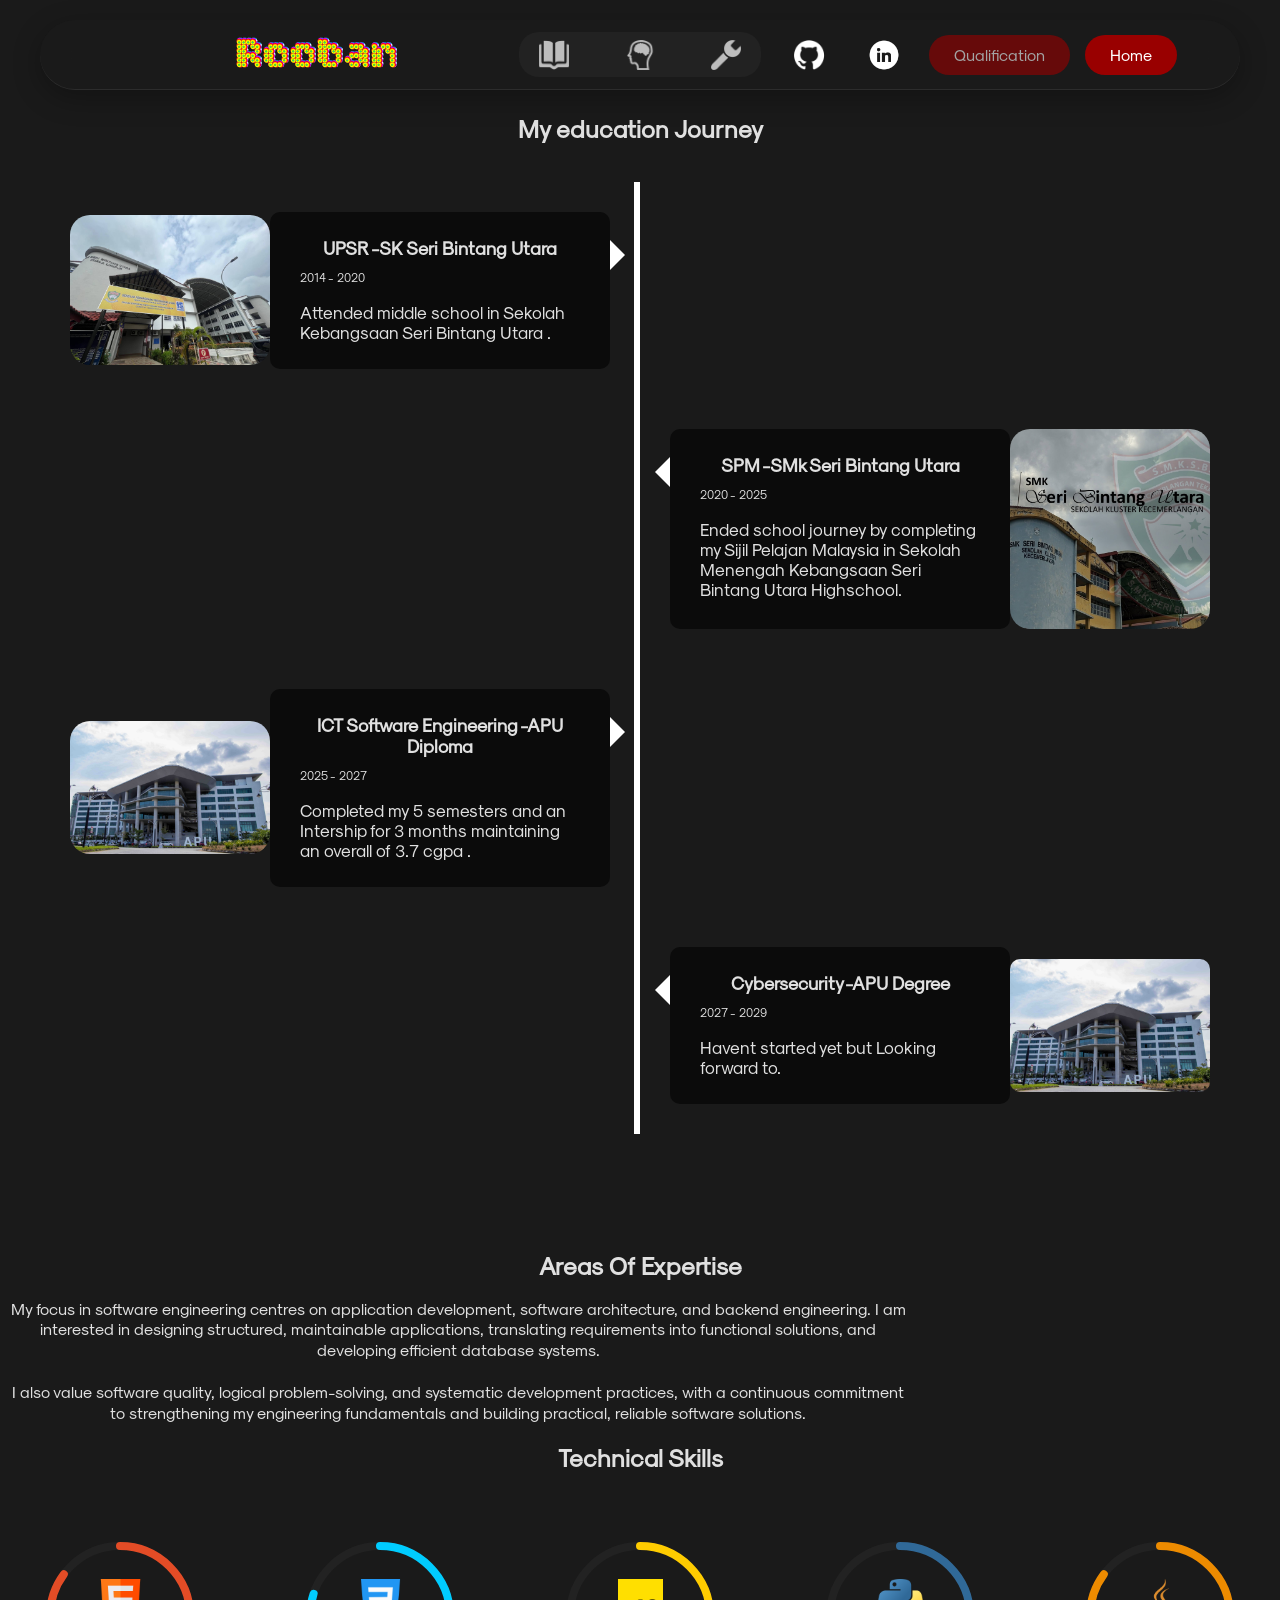
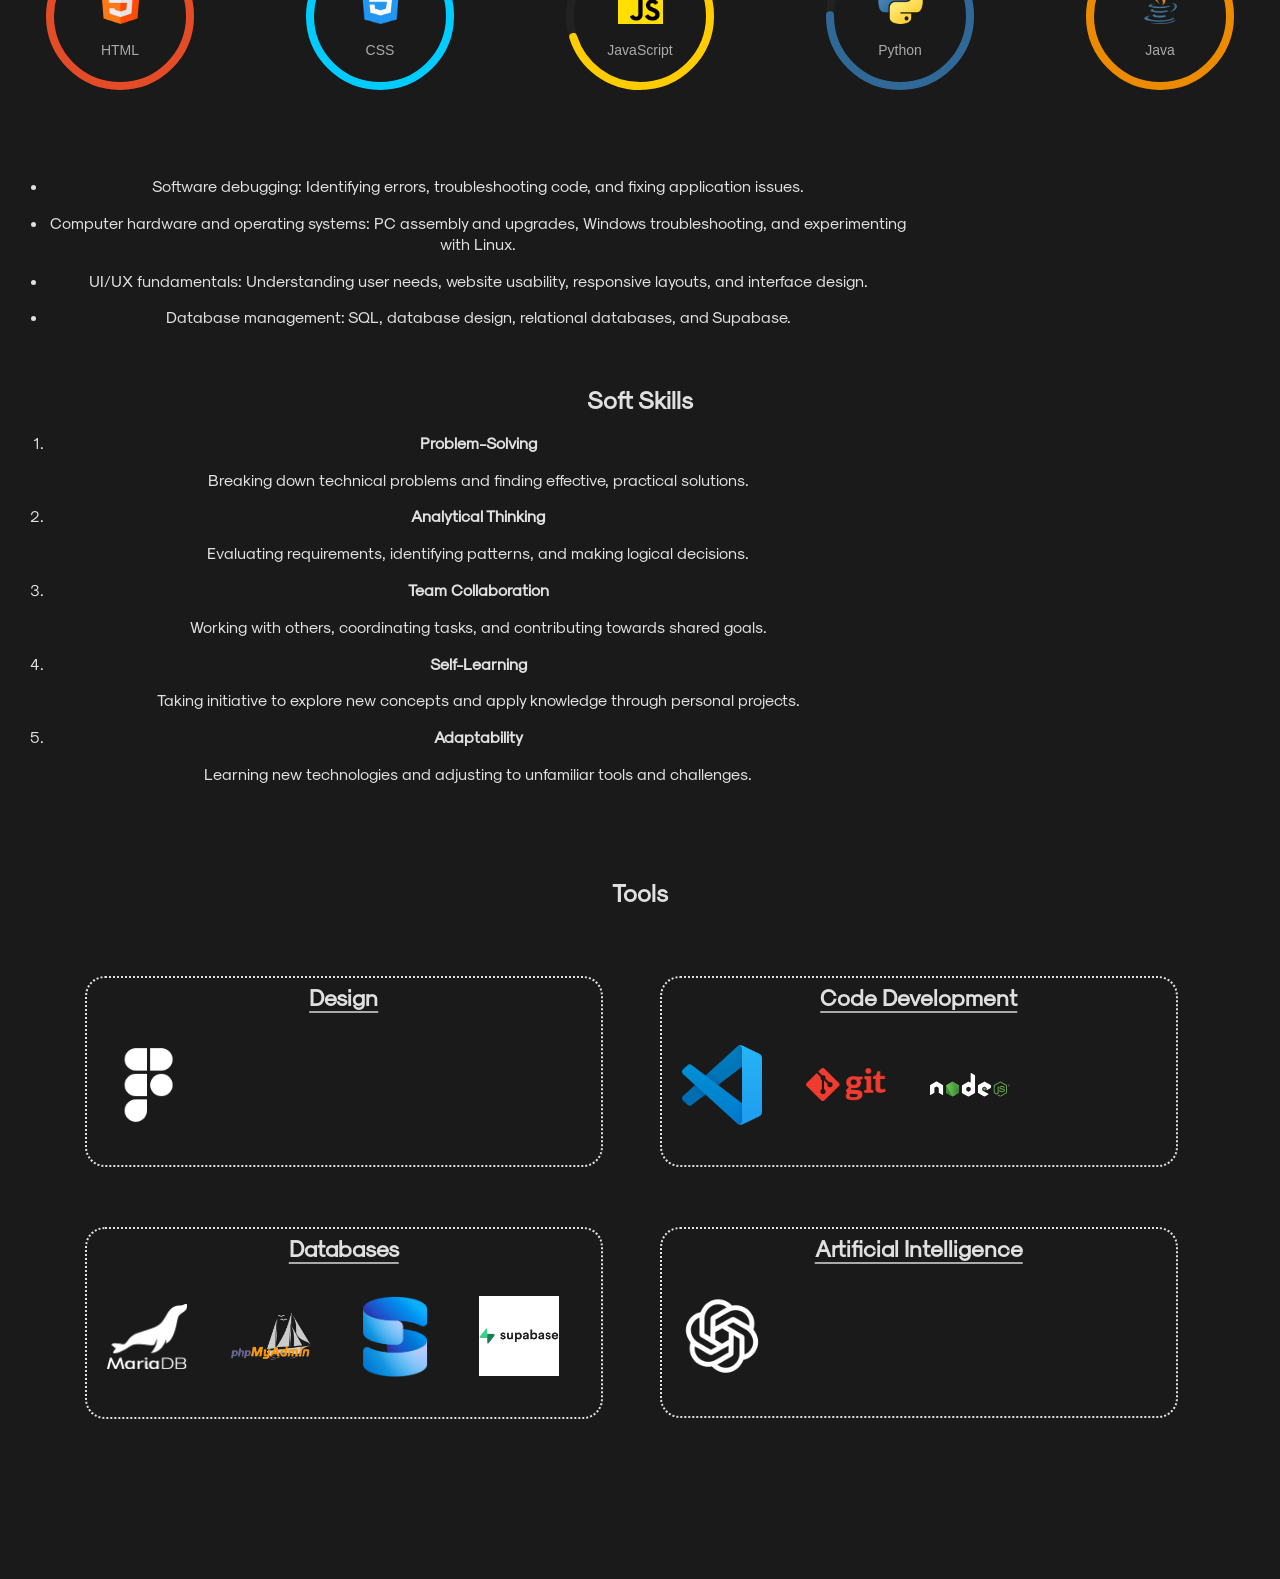
==== commit bc7fa488: "Add files via upload" ====
--- a/qualification.html
+++ b/qualification.html
@@ -80,7 +80,7 @@
     </ul>
     </nav>
     
-    <hr class="navigationbar"><br>
+    <br>
 
     <main class="content">
 
--- a/style.css
+++ b/style.css
@@ -78,7 +78,7 @@
     margin-top: 10px;
 }
 .logo{
-     margin: 0;
+    margin: 0;
     padding-left: 30px;
     font-family: "Bitcount ink", sans-serif;
     font-size: 45px;
@@ -90,15 +90,23 @@
     min-height: 70px;
     padding: 0 3rem;
 
-    position: fixed;
-    top: 0;
-    left: 0;
-    width: 100%;
+     position: fixed; /* Keeps it in place relative to the viewport */
+  top: 20px;       /* Pushes it down from the top edge */
+  left: 50%;       /* Center alignment helper */
+  transform: translateX(-50%); /* Centers the bar horizontally */
+  width: 100%;      /* Adjust width as needed */
+  max-width: 1200px; /* Keeps it above other content */
+  
+  /* Styling to make it look like a floating card */
+  border-radius: 50px;
     box-sizing: border-box;
     z-index: 9999;
-
-    background-color: #1A1A1A;
-    border-bottom: 1px solid #000;
+    background-color: rgba(28, 28, 28, 0.78);
+backdrop-filter: blur(16px) saturate(125%);
+-webkit-backdrop-filter: blur(16px) saturate(125%);
+
+border-bottom: 1px solid rgba(255, 255, 255, 0.08);
+box-shadow: 0 8px 28px rgba(0, 0, 0, 0.28);
 }
 .navigation .midTools li a{
     display: flex;
@@ -137,9 +145,27 @@
                 transform 0.2s ease;
 }
 
-.midTools li a img:hover{
-    opacity: 1;
-    transform: translateY(-2px);
+
+/* Hover animation only on mouse/trackpad */
+@media (hover: hover) and (pointer: fine) {
+    .midTools li a:hover img {
+        opacity: 1;
+        transform: translateY(-2px) scale(1.05);
+    }
+}
+
+/* Small press feedback on phones */
+@media (hover: none), (pointer: coarse) {
+    .midTools li a:active img {
+        opacity: 1;
+        transform: scale(0.94);
+    }
+}
+@media (hover: hover) and (pointer: fine) {
+    .github:hover::before {
+        transform: translate(-50%, 0);
+        opacity: 1;
+    }
 }
 
 .navigation ul{
@@ -190,6 +216,10 @@
 }
 .navigation li{
     float: none;
+}
+.vertical-hr {
+  width: 5px;
+  transform: rotate(90deg);
 }
 .github{
     position: relative;
@@ -236,30 +266,37 @@
     top: 100%;
     z-index: 10000;
 }
-
-
-
-/* Mouse / trackpad */
+#my-Movies {
+    position: relative;
+    isolation: isolate;
+}
+
+#my-Movies::before {
+    content: "";
+    position: absolute;
+    inset: 0;
+    background:linear-gradient(rgba(0, 0, 0, 0.65), rgba(0, 0, 0, 0.65)),
+        url("images/movieBackground.jpg");
+    z-index: -1;
+}
+
+
 @media (hover: hover) and (pointer: fine) {
-    .github:hover::before,
     .Icons:hover::before {
-        transform: translate(-50%, 0) rotate(0);
+        transform: translate(-50%, 0);
         opacity: 1;
     }
 }
 
-/* Touchscreens: label appears only while pressed */
+/* Phone: show label only while finger is pressing */
 @media (hover: none), (pointer: coarse) {
-    .github:active::before,
-    .Icons:active::before {
-        transform: translate(-50%, 0) rotate(0);
-        opacity: 1;
-    }
-}
-@media (hover: none), (pointer: coarse) {
-    .github:hover::before,
     .Icons:hover::before {
         opacity: 0;
+    }
+
+    .Icons:active::before {
+        transform: translate(-50%, 0);
+        opacity: 1;
     }
 }
 .github::after,
@@ -349,10 +386,7 @@
 h1, h2, h3, h4{
     text-align: center;
 }
-p,
-.text-box2 p {
-    text-align: left;
-}
+
 
 .text,
 .box,
@@ -441,113 +475,121 @@
     padding: 2px 10px;
     border-radius: 10px;
     margin-top: 10px;
-}
-
-.CinemaInterest{
-    margin:30px auto;
+}/* Movie marquee viewport */
+.CinemaInterest {
+    position: relative;
+    display: block;
     width: 90%;
-    border: none;
-    display: flex;
-    overflow:hidden;
-    animation: appear linear;
-    animation-timeline: view();
-    animation-range: entry 0% cover 30%;
-    scrollbar-width: none; /* Firefox */
-    -ms-overflow-style: none; /* Internet Explorer and Edge */
-    position: relative;
-    
-}
-#my-Movies {
-    position: relative;
+    margin: 30px auto;
+    overflow: hidden;
     isolation: isolate;
 }
 
-#my-Movies::before {
+/* The moving strip: contains TWO identical .group elements */
+.CinemaInterest .marquee-track {
+    display: flex;
+    width: max-content;
+    animation: movie-marquee 25s linear infinite;
+    will-change: transform;
+}
+
+/* Each set of movie cards */
+.CinemaInterest .group {
+    display: flex;
+    flex: 0 0 auto;
+    gap: 1rem;
+    padding-right: 1rem;
+}
+
+/* Movie card */
+.CinemaInterest .movie {
+    flex: 0 0 200px;
+    width: 200px;
+    height: 300px;
+    overflow: hidden;
+    display: flex;
+    background: whitesmoke;
+    color: #1A1A1A;
+    text-align: center;
+}
+
+/* Movie poster fills the card */
+.CinemaInterest .movie img {
+    display: block;
+    width: 100%;
+    height: 100%;
+    object-fit: cover;
+    object-position: center;
+}
+
+/* Fade the cards at the left and right edges */
+.CinemaInterest::before,
+.CinemaInterest::after {
     content: "";
-    position: absolute;
-    inset: 0;
-    background:linear-gradient(rgba(0, 0, 0, 0.65), rgba(0, 0, 0, 0.65)),
-        url("images/movieBackground.jpg");
-    z-index: -1;
-}
-
-.CinemaInterest::-webkit-scrollbar{
-    display: none;
-}
-.group{
-    display: flex;
-    flex: 0 0 auto;
-    justify-content: center;
-    gap: 1em;
-    animation: spin 15s linear infinite;
-    
-}
-.CinemaInterest:hover .group{
-    animation-play-state: paused;
-}
-.CinemaInterest:before,.CinemaInterest:after{
     position: absolute;
     top: 0;
     width: 100px;
     height: 100%;
-    content: "";
-    z-index: 999;
-}
-.CinemaInterest:before{
+    z-index: 2;
+    pointer-events: none;
+}
+
+.CinemaInterest::before {
     left: 0;
-background: linear-gradient(to left,rgba(255,255,255,0),#1A1A1A);
-}
-.CinemaInterest:after{
+    background: linear-gradient(to right, #1A1A1A, transparent);
+}
+
+.CinemaInterest::after {
     right: 0;
-    background: linear-gradient(to right,rgba(255,255,255,0),#1A1A1A);
-}
-.movie{
-    flex: 0 0 200px;
-    height:300px;
-    width:100%;
-    background:whitesmoke;
-    color: #1A1A1A;
-    font-size: 3rem;
-    border-radius: 0em;
-    text-align: center;
-    align-content: center;
-    overflow: hidden;
-    display: flex;
-}
-.movie img{
-    width: 100%;
-    height: 100%;
-    object-fit: cover;
-    object-position: center;
-    display: block;
-}
-
-@keyframes spin{
-    to{transform: translateX(0);}
-    from{transform: translateX(-100%);}
-}
+    background: linear-gradient(to left, #1A1A1A, transparent);
+}
+
+/* Seamless loop: the second identical group replaces the first */
+@keyframes movie-marquee {
+    from {
+        transform: translateX(0);
+    }
+
+    to {
+        transform: translateX(-50%);
+    }
+}
+
+/* Pause only for devices that genuinely support mouse hover */
 @media (hover: hover) and (pointer: fine) {
-    .CinemaInterest:hover .group {
+    .CinemaInterest:hover .marquee-track {
         animation-play-state: paused;
     }
 }
 
-/* Don't pause just because a phone tapped it */
-@media (hover: none), (pointer: coarse) {
-    .CinemaInterest:hover .group {
-        animation-play-state: running;
-    }
-}
-@keyframes appear{
-    from {
-        opacity:0;
-        scale:0.5;
-    }
-    to{
-        opacity: 1;
-        scale: 1;
-    }
-
+/* Smaller movie cards on narrow screens */
+@media (max-width: 600px) {
+    .CinemaInterest {
+        width: 100%;
+    }
+
+    .CinemaInterest .movie {
+        flex-basis: 165px;
+        width: 165px;
+        height: 225px;
+    }
+
+    .CinemaInterest::before,
+    .CinemaInterest::after {
+        width: 35px;
+    }
+}
+
+/* Respect reduced-motion preferences */
+@media (prefers-reduced-motion: reduce) {
+    .CinemaInterest {
+        overflow-x: auto;
+    }
+
+    .CinemaInterest .marquee-track {
+        animation: none;
+        will-change: auto;
+    }
 }
 
 .games img{
@@ -811,7 +853,8 @@
     clear: none;
     margin: 10px 20px;
     box-sizing: border-box;
-    border: #E0E0E0 solid 2px;
+    border: #E0E0E0 dotted 2px;
+    border-radius: 20px;
 }
 #design h2,#coding h2, #database h2, #ai h2{
     text-decoration: underline #aaa;
@@ -948,7 +991,32 @@
     left: -15px;
 }
 
-
+hr{
+  border: none;
+  height: 2px;
+  /* Fades line from transparent to full color (#ff4757) to transparent */
+  background-image: linear-gradient(to right, transparent, #ff4757 30%, #ff4757 70%, transparent);
+  margin: 40px auto;
+  width: 80%;
+  overflow: visible; /* Required: Allows the symbol to display beyond the thin 2px height */
+  text-align: center;
+  position: relative;
+}
+
+hr::after {
+  content: ""; 
+  font-size: 1.5rem;
+  
+  /* Centers the icon perfectly on top of the fading line */
+  position: absolute;
+  left: 50%;
+  top: 50%;
+  transform: translate(-50%, -50%);
+  
+  /* Masking the line underneath the icon */
+  background-color: #121212; /* CRITICAL: Change this to match your EXACT website background color */
+  padding: 0 15px;            /* Adds a clean gap between the line's gradient edges and the icon */
+}
 
 @media(max-width:1201px){
      .navigation {
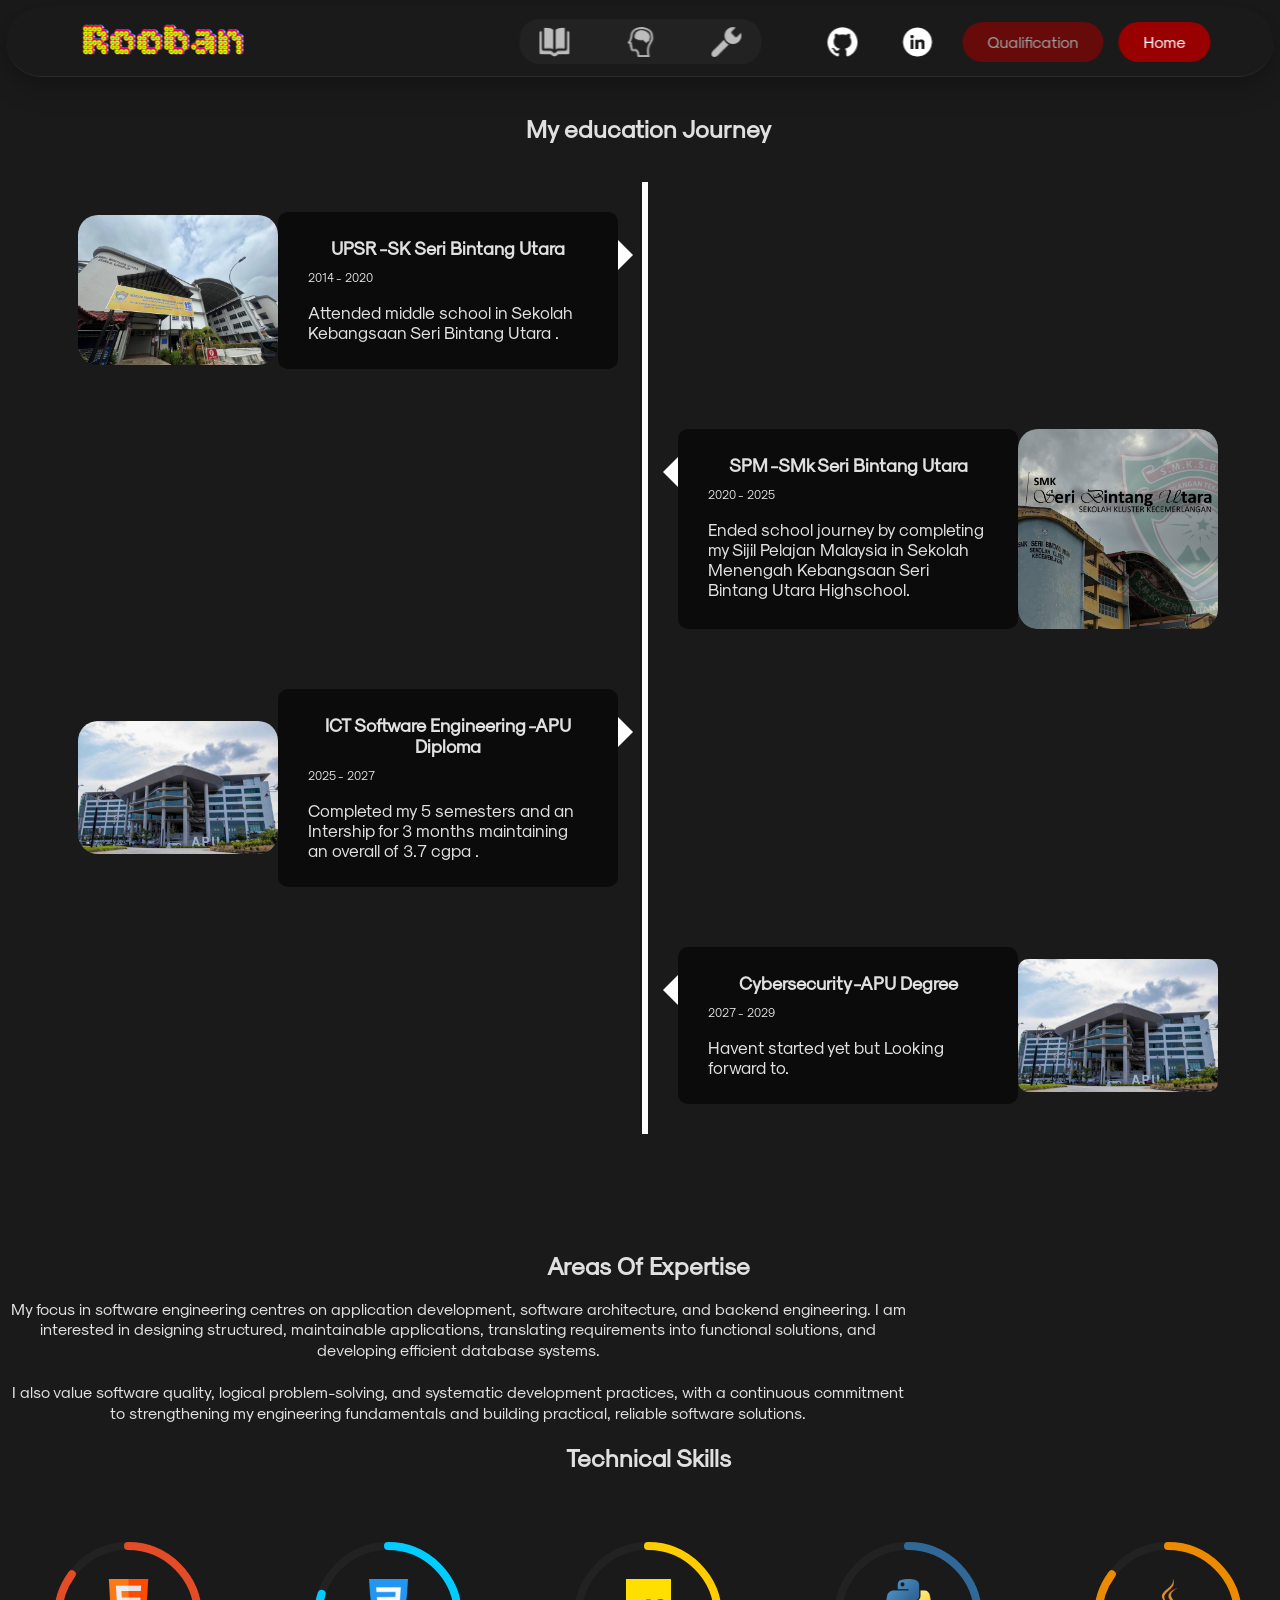
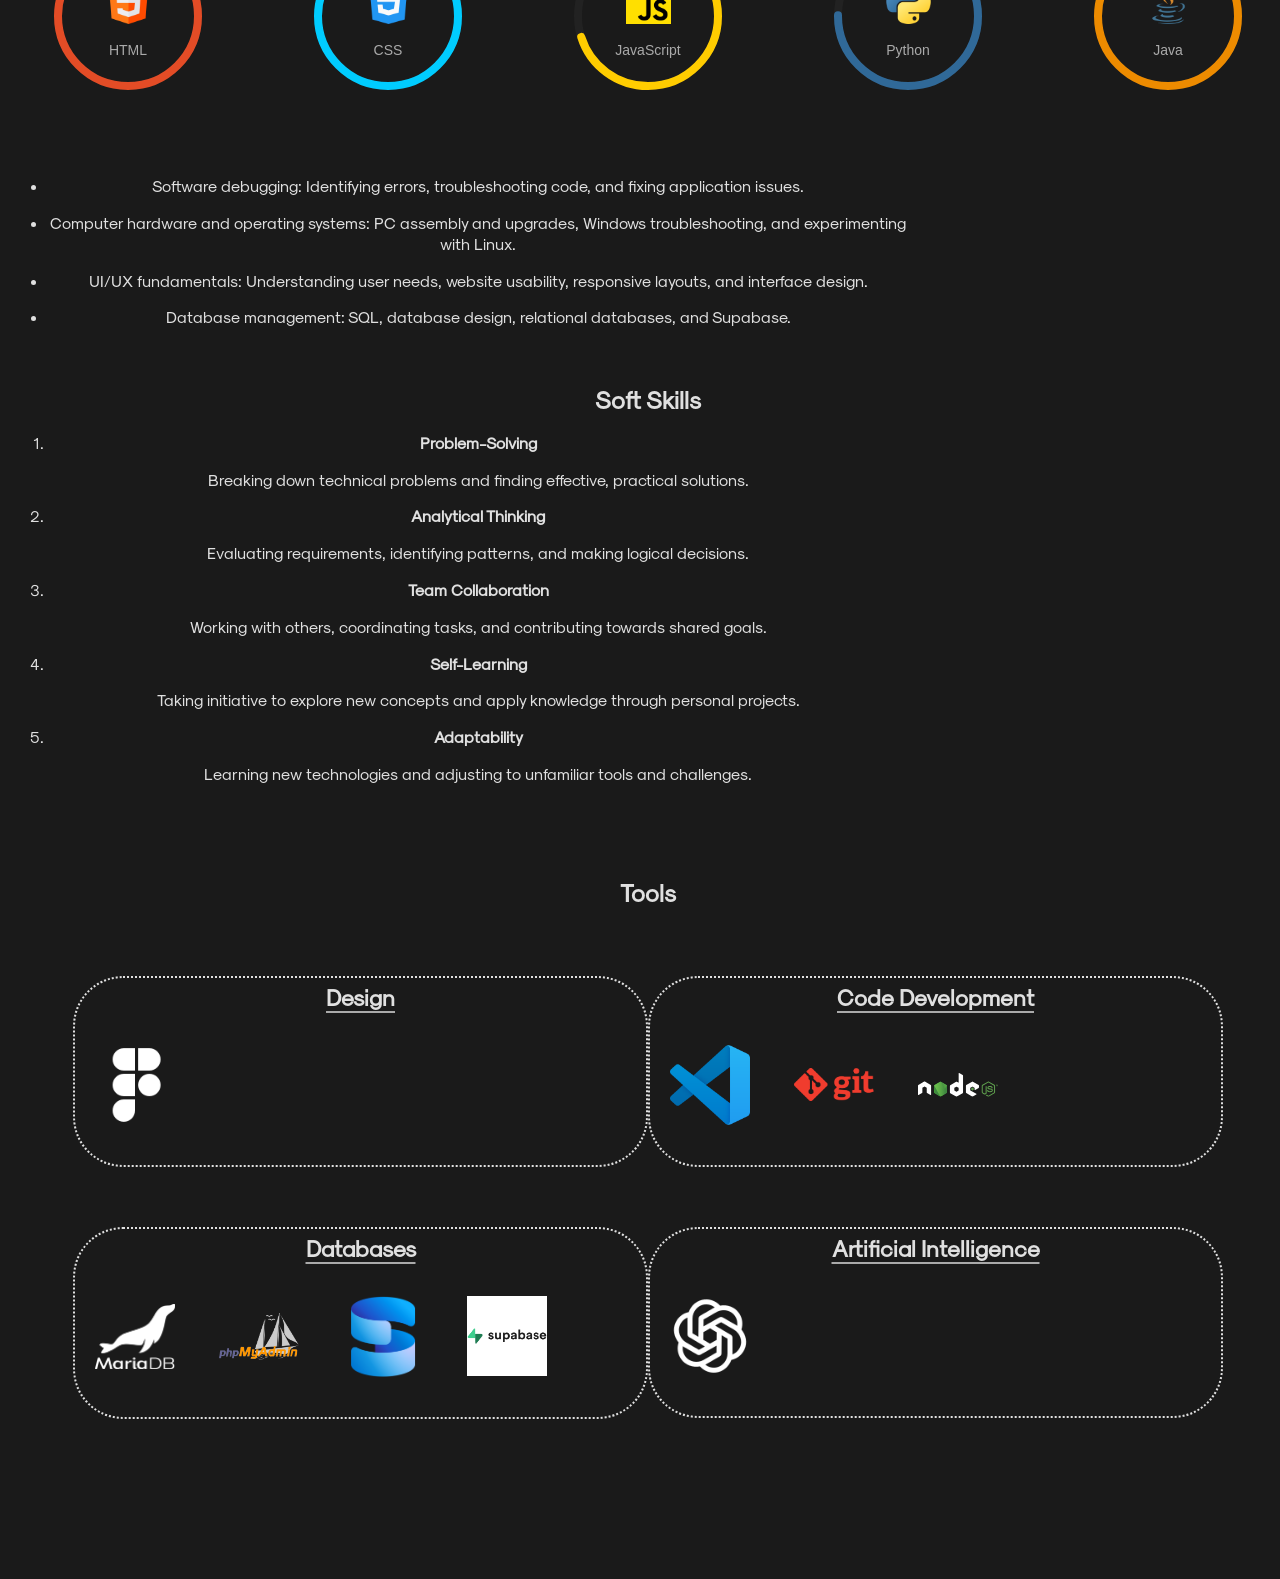
==== commit d718f1b7: "Add files via upload" ====
--- a/qualification.html
+++ b/qualification.html
@@ -29,31 +29,7 @@
             <a href="#my-Tools" class="Icons" Icon-name="Tools"><img src="images/toolIcon.png" alt=""></a>
         </li>
      </ul>
-     <ul class="sidebar">
- <li class="close-menu">
-    <button type="button" onclick="hideSidebar()" aria-label="Close menu"><svg xmlns="http://www.w3.org/2000/svg" viewBox="0 0 228 228" width="40px" height="40px" role="img" aria-labelledby="title">
-  <title id="title">Close Menu</title>
-  <g fill="none" stroke="#929090" stroke-width="12" stroke-linecap="round" stroke-linejoin="round">
-    <rect x="25" y="30" width="178" height="178" rx="12"/>
-    <path d="M114 30 V208 M25 119 H203"/>
-  </g>
-  <g fill="none" stroke="#929090" stroke-width="9" stroke-linecap="round" stroke-linejoin="round">
-    <path d="M61 65 L91 95 M91 65 L61 95"/>
-    <path d="M137 65 L167 95 M167 65 L137 95"/>
-    <path d="M61 143 L91 173 M91 143 L61 173"/>
-    <path d="M137 143 L167 173 M167 143 L137 173"/>
-  </g>
-</svg>
-
-</button></li>
-    <li ><a href="https://github.com/Roobananthan" target="_blank">
-     Github</a></li>
-     <li ><a href="https://www.linkedin.com/in/roobananthan-n-paramananthan-8a3a65379/?isSelfProfile=true" target="_blank">
-     LinkedIn</a></li>
-     <li ><a href="index.html">Home</a></li>
-     <li ><a href="javascript:void(0)" style="opacity: 60%;">Qualification</a></li>
-    
-    </ul>
+    
     <ul>
         <li class="hideOnMobile"><a href="https://github.com/Roobananthan" target="_blank" class="github" data-social="Github">
      <img src="images/github.png" alt="Github" ></a></li>
@@ -79,6 +55,31 @@
      
     </ul>
     </nav>
+     <ul class="sidebar">
+ <li class="close-menu">
+    <button type="button" onclick="hideSidebar()" aria-label="Close menu"><svg xmlns="http://www.w3.org/2000/svg" viewBox="0 0 228 228" width="40px" height="40px" role="img" aria-labelledby="title">
+  <title id="title">Close Menu</title>
+  <g fill="none" stroke="#929090" stroke-width="12" stroke-linecap="round" stroke-linejoin="round">
+    <rect x="25" y="30" width="178" height="178" rx="12"/>
+    <path d="M114 30 V208 M25 119 H203"/>
+  </g>
+  <g fill="none" stroke="#929090" stroke-width="9" stroke-linecap="round" stroke-linejoin="round">
+    <path d="M61 65 L91 95 M91 65 L61 95"/>
+    <path d="M137 65 L167 95 M167 65 L137 95"/>
+    <path d="M61 143 L91 173 M91 143 L61 173"/>
+    <path d="M137 143 L167 173 M167 143 L137 173"/>
+  </g>
+</svg>
+
+</button></li>
+    <li ><a href="https://github.com/Roobananthan" target="_blank">
+     Github</a></li>
+     <li ><a href="https://www.linkedin.com/in/roobananthan-n-paramananthan-8a3a65379/?isSelfProfile=true" target="_blank">
+     LinkedIn</a></li>
+     <li ><a href="index.html">Home</a></li>
+     <li ><a href="javascript:void(0)" style="opacity: 60%;">Qualification</a></li>
+    
+    </ul>
     
     <br>
 
--- a/style.css
+++ b/style.css
@@ -1,8 +1,11 @@
 
-
+html{
+    overflow-x: clip;
+}
     ::-webkit-scrollbar{
         width: 8px;
     }
+    
     ::-webkit-scrollbar-track {
     background: #1A1A1A;
 }
@@ -31,7 +34,8 @@
 
 body{
     background-color:#1A1A1A;
-    width: auto;
+    width: 100%;
+    overflow-x: clip;
     transition: background-color 0.3s ease; 
     color: #E0E0E0;
     
@@ -82,6 +86,7 @@
     padding-left: 30px;
     font-family: "Bitcount ink", sans-serif;
     font-size: 45px;
+    text-align: left;
 }
 .navigation{
     display: grid;
@@ -91,11 +96,11 @@
     padding: 0 3rem;
 
      position: fixed; /* Keeps it in place relative to the viewport */
-  top: 20px;       /* Pushes it down from the top edge */
+  top: 7px;       /* Pushes it down from the top edge */
   left: 50%;       /* Center alignment helper */
   transform: translateX(-50%); /* Centers the bar horizontally */
-  width: 100%;      /* Adjust width as needed */
-  max-width: 1200px; /* Keeps it above other content */
+  width: 99%;      /* Adjust width as needed */
+  max-width: 1600px; /* Keeps it above other content */
   
   /* Styling to make it look like a floating card */
   border-radius: 50px;
@@ -305,58 +310,78 @@
 }
 
 .sidebar{
-    position: fixed;
+     position: fixed;
     top: 0;
     right: 0;
     height: 100vh;
+    height: 100dvh;
     width: 250px;
-    z-index: 999;
-
+    box-sizing: border-box;
+    z-index: 10001;
+
+    /* Remove default UL styling */
+    list-style: none;
+    margin: 0;
+    padding: 0;
+
+    /* Your original glass appearance */
     background-color: rgba(10, 10, 10, 0.75);
+    -webkit-backdrop-filter: blur(20px);
     backdrop-filter: blur(20px);
-    -webkit-backdrop-filter: blur(20px);
-
-    
+
     box-shadow: -10px 0 30px rgba(0, 0, 0, 0.3);
-
+    border-left: #000 solid 4px;
+
+    /* Layout */
     display: none;
     flex-direction: column;
     align-items: flex-start;
     justify-content: flex-start;
     gap: 40px;
-    border-left: #000 solid 4px;
+
+    /* Prevent content from exceeding the screen */
+    overflow-y: auto;
+    overscroll-behavior: contain;
 }
 .navigation .sidebar {
     display: none;
 }
 .sidebar li{
     width: 100%;
-    
+    margin: 0;
+    padding: 0;
+    list-style: none;
+    box-sizing: border-box;
+}
+.sidebar li:hover {
+    opacity: 0.8;
 }
 .sidebar a{
+     display: block;
     width: 100%;
+    box-sizing: border-box;
+    padding: 15px 30px;
+
+    color: #F7F7F7;
     text-decoration: none;
     text-align: center;
-    color: #F7F7F7;
-    display: block;
+}
+
+.close-menu{
+     width: 100%;
+    display: flex;
+    justify-content: center;
     box-sizing: border-box;
-    padding: 15px 30px;
-    
-}
-.close-menu{
-    margin-top: 40px;
-    display: flex;
-    justify-content: center;
-     box-sizing: border-box;
 }
 .close-menu button{
-    display: flex;
+     display: flex;
     align-items: center;
     justify-content: center;
     background: transparent;
     border: none;
     padding: 0;
     cursor: pointer;
+    margin-top: 40px;
 }
 .sidebar li:hover{
     opacity: 0.8;
@@ -844,17 +869,19 @@
     display: grid;
     grid-template-columns: repeat(2, minmax(0,1fr));
     row-gap: 40px;
+    min-width: 0;
     align-items: start;
 }
 #design,#coding,#database,#ai{
-    width: 90%;
+    width: 100%;
+    margin: 10px 0;
     min-width: none;
+    max-width: 100%; 
     float: none;
     clear: none;
-    margin: 10px 20px;
     box-sizing: border-box;
     border: #E0E0E0 dotted 2px;
-    border-radius: 20px;
+    border-radius: 50px;
 }
 #design h2,#coding h2, #database h2, #ai h2{
     text-decoration: underline #aaa;
@@ -1310,10 +1337,6 @@
         text-align: center;
     
     }
-    .navigation {
-        padding: 10px;
-        gap: 4px;
-    }
 
 
     .midTools {
@@ -1335,8 +1358,16 @@
     text-underline-offset: 2px;
     margin: 10px 10px 25px;
     font-size: 2.5vh;
-
-}
+    
+
+}
+.ToolUsed {
+        width: 100%;
+        padding: 0 16px;
+        box-sizing: border-box;
+        grid-template-columns: repeat(2, minmax(0, 1fr));
+        column-gap: 12px;
+    }
 
     
 }
@@ -1344,11 +1375,26 @@
     
     .sidebar{
         width: 100%;
+    }
+    .menu-button svg{
+        width: 30px;
+        height: 30px;
+    }
+    .close-menu svg{
+        width: 30px;
+        height: 30px;
+    }
+    .midTools .Icons img{
+        width: 20px;
+        height: 20px;
     }
     .logo{
         padding-left: 5px;
         font-size: 25px;
     }
+    .navigation{
+        top: 6px;
+    }
 
     
 }
